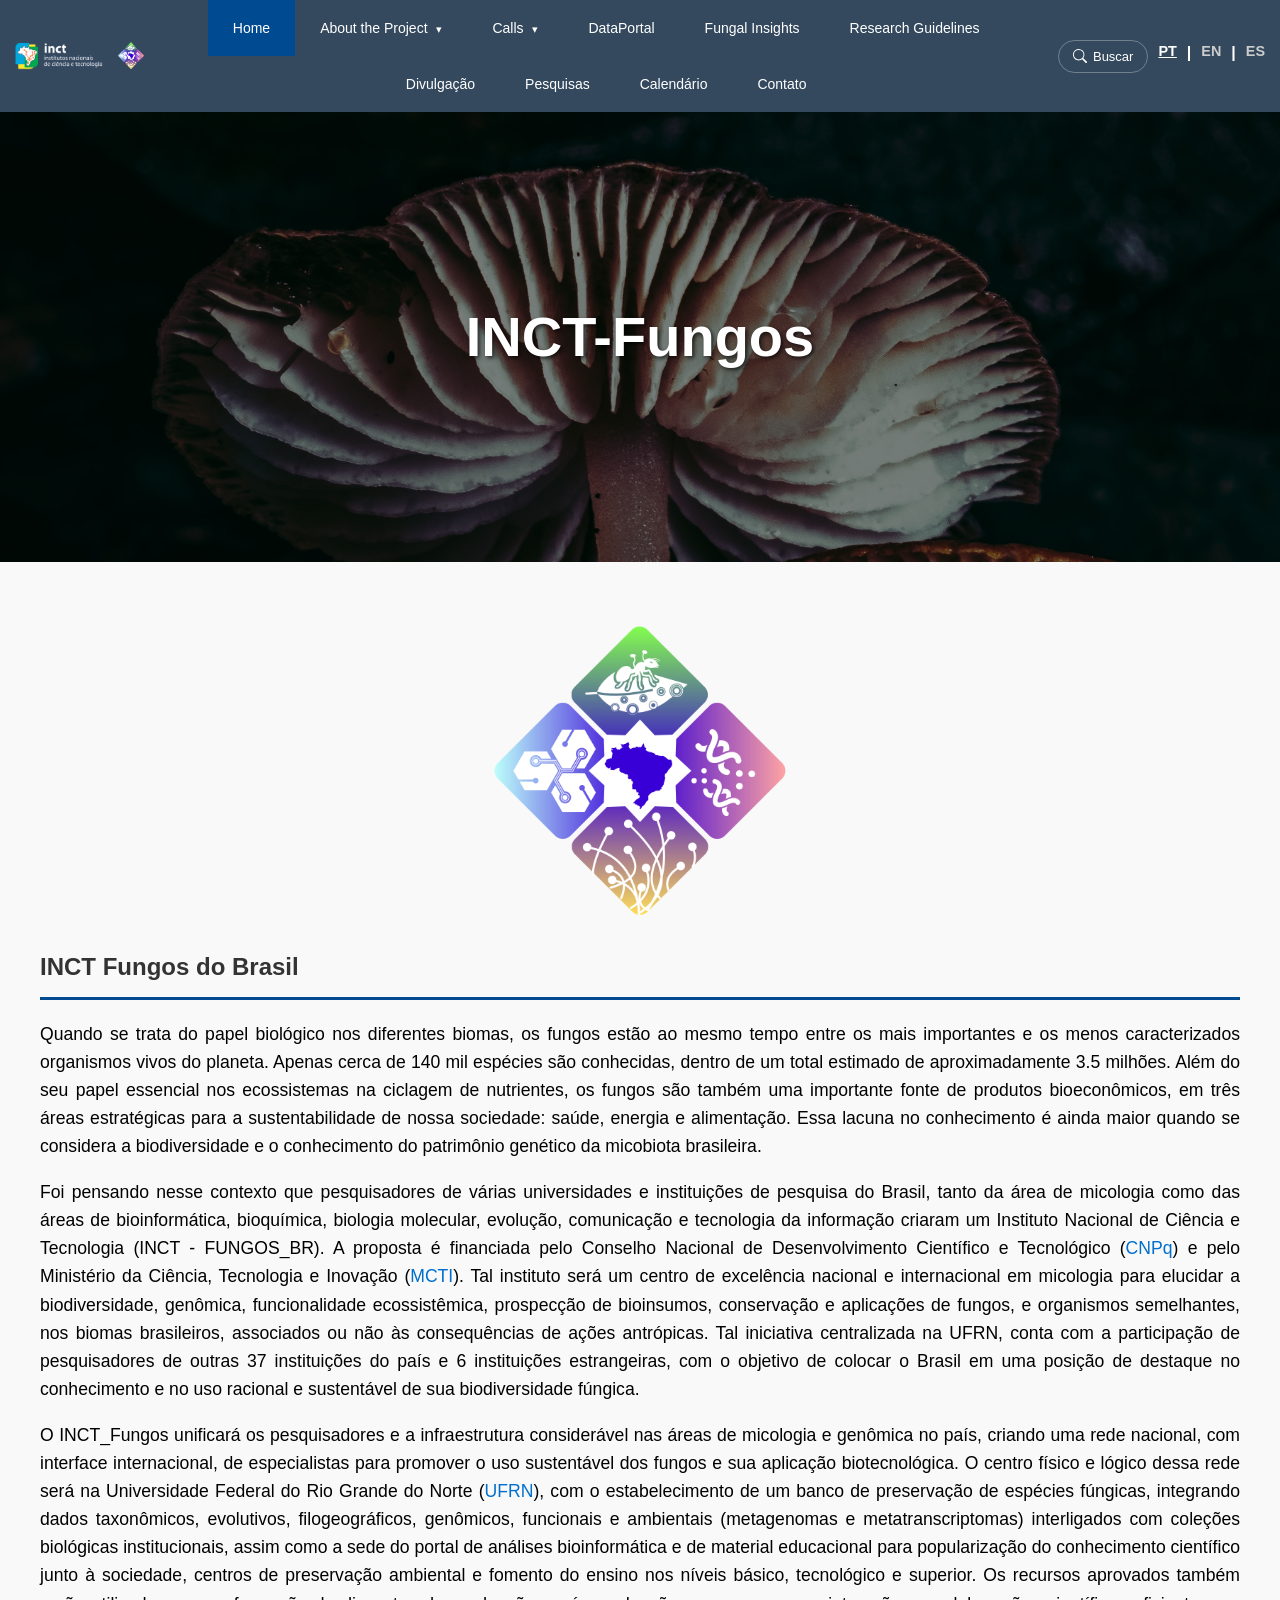
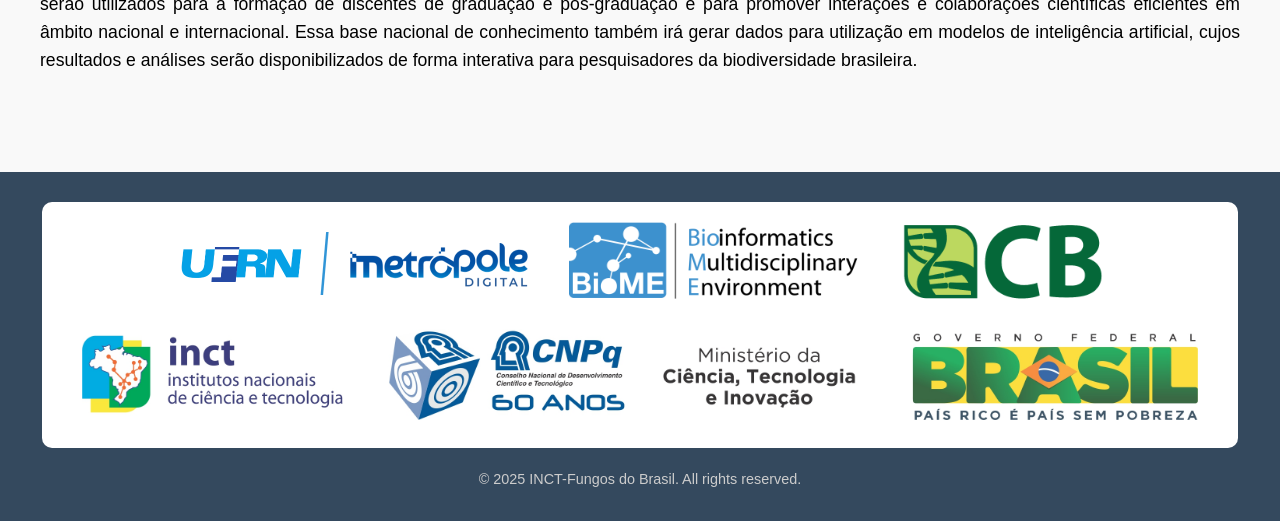
==== index.html @ 381d3b11 "Update index.html" ====
<!DOCTYPE html>
<html lang="pt-br">

<head>
    <meta charset="UTF-8">
    <!-- Google tag (gtag.js) -->
    <script async src="https://www.googletagmanager.com/gtag/js?id=G-DD23ERJZMT"></script>
    <script>
        window.dataLayer = window.dataLayer || [];
        function gtag() { dataLayer.push(arguments); }
        gtag('js', new Date());

        gtag('config', 'G-DD23ERJZMT');
    </script>
    <meta name="viewport" content="width=device-width, initial-scale=1.0">
    <title>INCT-Fungos</title>
    <link rel="icon" type="image/png" href="img/favicon-96x96.png" sizes="96x96" />
    <link rel="icon" type="image/svg+xml" href="img/favicon.svg" />
    <link rel="shortcut icon" href="img/favicon.ico" />
    <link rel="apple-touch-icon" sizes="180x180" href="img/apple-touch-icon.png" />
    <link rel="manifest" href="img/site.webmanifest" />

    <link rel="stylesheet" href="css/styles.css">
    <link rel="stylesheet" href="css/neomycologist.css">
    <link rel="stylesheet" href="css/search.css">
</head>

<body>

    <nav>
        <div class="logo-container" style="display: flex; align-items: center; gap: 15px;">
            <a href="#"><img src="img/INCT-geral.png" alt="INCT Logo" class="logo"></a>
            <a href="#"><img src="img/Fungos_BR.png" alt="INCT-Fungos Logo" class="logo"></a>
        </div>

        <div class="nav-links">
            <button class="tab-link active" onclick="openTab(event, 'home')">Home</button>

            <div class="dropdown">
                <button class="tab-link dropbtn" onclick="openTab(event, 'about')">About the Project <span
                        class="arrow">&#9662;</span></button>
                <div class="dropdown-content">
                    <button class="tab-link" onclick="openTab(event, 'committee')">Committee</button>
                    <button class="tab-link" onclick="openTab(event, 'team')">Team</button>
                    <button class="tab-link" onclick="openTab(event, 'institutions')">Institutions</button>
                    <button class="tab-link" onclick="openTab(event, 'documents')">Documents</button>
                </div>
            </div>
            <div class="dropdown">
                <button class="tab-link dropbtn" onclick="openTab(event, 'about')">Calls <span
                        class="arrow">&#9662;</span></button>
                <div class="dropdown-content">
                    <button class="tab-link" onclick="openTab(event, 'Open calls')">Open calls</button>
                    <button class="tab-link" onclick="openTab(event, 'Closed calls')">Closed calls</button>
                    <button class="tab-link" onclick="openTab(event, 'Results')">Results</button>
                </div>
            </div>

            <button class="tab-link" onclick="openTab(event, 'dataportal')">DataPortal</button>
            <button class="tab-link" onclick="openTab(event, 'fungalinsights')">Fungal Insights</button>
            <button class="tab-link" onclick="openTab(event, 'guidelines')">Research Guidelines</button>
            <button class="tab-link" onclick="openTab(event, 'outreach')">Divulgação</button>
            <button class="tab-link" onclick="openTab(event, 'surveys')">Pesquisas</button>
            <button class="tab-link" onclick="openTab(event, 'calendar')">Calendário</button>
            <button class="tab-link" onclick="openTab(event, 'contact')">Contato</button>
        </div>

        <div class="lang-switch">
            <button class="nav-search-btn" onclick="openSearchModal()" title="Buscar">
                <svg width="14" height="14" fill="currentColor" viewBox="0 0 16 16">
                    <path d="M11.742 10.344a6.5 6.5 0 1 0-1.397 1.398h-.001c.03.04.062.078.098.115l3.85 3.85a1 1 0 0 0 1.415-1.414l-3.85-3.85a1.007 1.007 0 0 0-.115-.1zM12 6.5a5.5 5.5 0 1 1-11 0 5.5 5.5 0 0 1 11 0z"/>
                </svg>
                <span>Buscar</span>
            </button>
                        <a href="index.html" class="active">PT</a> |
            <a href="index_en.html">EN</a> |
            <a href="index_es.html">ES</a>
        </div>
    </nav>

    <div id="banner-container">
        <section class="banner">
            <div class="banner-content">
                <h1>INCT-Fungos</h1>
            </div>
        </section>
    </div>

    <main>

        <div id="home" class="tab-content active">
            <img src="img/Fungos_BR.png" alt="INCT-Fungos Logo" class="logo-home">
            <h2>INCT Fungos do Brasil</h2>

            <p>Quando se trata do papel biológico nos diferentes biomas, os fungos estão ao mesmo tempo entre os mais
                importantes e os menos caracterizados organismos vivos do planeta. Apenas cerca de 140 mil espécies são
                conhecidas, dentro de um total estimado de aproximadamente 3.5 milhões. Além do seu papel essencial nos
                ecossistemas na ciclagem de nutrientes, os fungos são também uma importante fonte de produtos
                bioeconômicos, em três áreas estratégicas para a sustentabilidade de nossa sociedade: saúde, energia e
                alimentação. Essa lacuna no conhecimento é ainda maior quando se considera a biodiversidade e o
                conhecimento do patrimônio genético da micobiota brasileira.</p>

            <p>Foi pensando nesse contexto que pesquisadores de várias universidades e instituições de pesquisa do
                Brasil, tanto da área de micologia como das áreas de bioinformática, bioquímica, biologia molecular,
                evolução, comunicação e tecnologia da informação criaram um Instituto Nacional de Ciência e Tecnologia
                (INCT - FUNGOS_BR). A proposta é financiada pelo Conselho Nacional de Desenvolvimento Científico e
                Tecnológico (<a href="https://cnpq.br" target="_blank" rel="noopener noreferrer">CNPq</a>) e pelo
                Ministério da Ciência, Tecnologia e Inovação (<a href="https://www.gov.br/mcti/pt-br" target="_blank"
                    rel="noopener noreferrer">MCTI</a>). Tal instituto será um centro de excelência nacional e
                internacional em micologia para elucidar a biodiversidade, genômica, funcionalidade ecossistêmica,
                prospecção de bioinsumos, conservação e aplicações de fungos, e organismos semelhantes, nos biomas
                brasileiros, associados ou não às consequências de ações antrópicas. Tal iniciativa centralizada na
                UFRN, conta com a participação de pesquisadores de outras 37 instituições do país e 6 instituições
                estrangeiras, com o objetivo de colocar o Brasil em uma posição de destaque no conhecimento e no uso
                racional e sustentável de sua biodiversidade fúngica.</p>

            <p>O INCT_Fungos unificará os pesquisadores e a infraestrutura considerável nas áreas de micologia e
                genômica no país, criando uma rede nacional, com interface internacional, de especialistas para promover
                o uso sustentável dos fungos e sua aplicação biotecnológica. O centro físico e lógico dessa rede será na
                Universidade Federal do Rio Grande do Norte (<a href="https://ufrn.br" target="_blank"
                    rel="noopener noreferrer">UFRN</a>), com o estabelecimento de um banco de preservação de espécies
                fúngicas, integrando dados taxonômicos, evolutivos, filogeográficos, genômicos, funcionais e ambientais
                (metagenomas e metatranscriptomas) interligados com coleções biológicas institucionais, assim como a
                sede do portal de análises bioinformática e de material educacional para popularização do conhecimento
                científico junto à sociedade, centros de preservação ambiental e fomento do ensino nos níveis básico,
                tecnológico e superior. Os recursos aprovados também serão utilizados para a formação de discentes de
                graduação e pós-graduação e para promover interações e colaborações científicas eficientes em âmbito
                nacional e internacional. Essa base nacional de conhecimento também irá gerar dados para utilização em
                modelos de inteligência artificial, cujos resultados e análises serão disponibilizados de forma
                interativa para pesquisadores da biodiversidade brasileira.</p>
        </div>

        <div id="about" class="tab-content">
            <img src="img/Fungos_BR.png" alt="INCT-Fungos Brasil"
                style="display: block; margin: 0 auto; max-width: 300px;">
            <h2>Objetivos</h2>
            <h3>Objetivo Geral</h3>
            <p>Estabelecer a Rede INCT-Fungos do Brasil como um centro de excelência nacional e internacional em
                micologia, a fim de elucidar a biodiversidade, genômica, funcionalidade ecossistêmica e aplicações de
                fungos e organismos semelhantes a fungos em biomas e microhabitats brasileiros.</p>
            <h3>Objetivos específicos</h3>
            <ol>
                <li>Contribuir para a formação de recursos humanos em nível de graduação e pós graduação. O INCT
                    FUNGOS_BR é composto de pesquisadores que orientam em 39 Programas de Pós Graduação nas cinco
                    diferentes regiões brasileiras.</li>
                <li>Contribuir para a formação continuada de pesquisadores e estudantes, principalmente em grupos de
                    fungos negligenciados, através da oferta de disciplinas remotas de graduação e pós-graduação
                    em micologia, biotecnologia fúngica e bioinformática aplicada oferecido por professores do Brasil
                    e do exterior.</li>
                <li>Desenvolver cursos de curta duração e workshops avançados (on line e/ou presencial) para
                    capacitação em metodologias <em>ômicas</em>, de culturoma, bioensaios, química e taxonomia de
                    fungos.</li>
                <li>Estabelecer parcerias estratégicas com instituições líderes em micologia e biotecnologia
                    fúngica em diferentes continentes e implementar um programa de mobilidade internacional para
                    pesquisadores e estudantes do INCT-Fungos do Brasil.</li>
                <li>Fomentar e organizar congressos internacionais bienais sobre biodiversidade fúngica e suas
                    aplicações biotecnológicas.</li>
                <li>Prospectar, identificar e caracterizar fungos com potencial biotecnológico em ecossistemas
                    brasileiros e microhabitas contaminados por metais pesados e agrotóxicos, com especial atenção
                    aos biomas Pantanal, Amazônia e Caatinga, para desenvolvimento de produtos para biorremediação.
                </li>
                <li>Prospectar, identificar e caracterizar fungos com potencial biotecnológico associados ou não à
                    plantas endêmicas, dos biomas brasileiros, com especial atenção aos biomas Pantanal, Amazônia e
                    Caatinga, visando o desenvolvimento de bioinsumos para promoção de crescimento de planta e
                    controle de fitopatógenos.</li>
                <li>Prospectar, identificar e caracterizar fungos com potencial biotecnológico associados ou não a
                    insetos dos diferentes biomas brasileiros, com especial atenção aos biomas Pantanal, Amazônia e
                    Caatinga, para desenvolvimento de bioinsumos controle biológico de pragas.</li>
                <li>Caracterizar fungos associados a humanos e animais a fim de compreender a relação
                    patógeno-hospedeiro, mecanismos de resistência, bem como avaliar novas formas de controle.</li>
                <li>Obter e analisar dados genômicos, transcriptômicos e proteômicos de linhagens fúngicas isoladas
                    e caracterizadas com foco em fungos de interesse ambiental, agroflorestal, médico e veterinário,
                    visando criar uma base de dados genômicos abrangente para estudos comparativos e aplicações
                    biotecnológicas.</li>
                <li>Estabelecer um repositório genômico das espécies-tipo de fungos brasileiros depositados em
                    herbários e coleções micológicas, visando preservar <em>in silico</em> os recursos genéticos da
                    funga brasileira para a comunidade científica.</li>
                <li>Realizar o desbloqueio e/ou superexpressão de genes ou vias metabólicas de interesse
                    biotecnológico, visando a obtenção de moléculas ou proteínas de interesse.</li>
                <li>Criar uma base nacional de conhecimento (<em>knowledge base</em>) para utilização local em modelos
                    de inteligência artificial, cujos dados e análises serão disponibilizados de forma interativa
                    para pesquisadores da biodiversidade brasileira.</li>
                <li>Estabelecer, sem redundâncias, uma infraestrutura integrada, unificada e automatizada análise de
                    genomas, transcriptomas e proteomas, catalogação, análise, armazenamento e utilização dos dados
                    moleculares gerados de espécies de fungos do Brasil</li>
                <li>Desenvolver o portal <strong>TupiniM<sup>AI</sup><sub>Y</sub>CO</strong>, uma base de conhecimento
                    unificada com informações da biodiversidade de fungos em biomas brasileiros, integrando dados
                    ecológicos, taxonômicos, evolutivos, filogeográficos, genômicos, moleculares e funcionais,
                    interligado com coleções biológicas institucionais.</li>
                <li>Caracterizar os fungos tipo e os isolados de referência oriundos de ecossistemas brasileiros com
                    especial atenção aos biomas Pantanal, Amazônia e Caatinga, para a obtenção dos dados
                    genômicos.</li>
                <li>Consolidar o banco de fungos brasileiros do Fungos_BR para sua preservação <em>ex situ</em> bem
                    como ser referência da biodiversidade de ecossistemas brasileiros com especial atenção aos biomas
                    Pantanal, Amazônia e Caatinga em coleções de culturas e herbários de referência nacional.</li>
                <li>Aprimorar o conhecimento sobre o estado de conservação de espécies da Funga Brasileira.</li>
                <li>Estabelecer parcerias com setor privado para avaliação e validação de bioinsumos biológicos do
                    INCT-Fungos do Brasil.</li>
                <li>Elaborar e executar atividades de extensão para formação continuada de professores do ensino
                    médio.</li>
                <li>Organizar e executar feiras de ciências com foco em Fungos Brasileiros para alunos do ensino médio
                    e fundamental</li>
                <li>Publicar conteúdos sobre os resultados do projeto em mídias sociais: Instagram, Facebook, X e
                    TikTok.</li>
                <li>Publicar os dados em revistas indexadas de circulação internacional</li>
                <li>Capacitar e estruturar rede de Cientistas Cidadãos para monitoramento de espécies ameaçadas em
                    áreas de interesse através do aplicativo MIND.Funga</li>
                <li>Organizar e implementar o museo virtual de micologia do INCT Funga -Brasil</li>
                <li>Organizar e editorar livro sobre biodiversidade, genômica, e aplicações biotecnológicas de
                    fungos brasileiros</li>
                <li>Analisar dados genômicos, transcriptômicos e proteômicos de linhagens fúngicas isoladas e
                    caracterizadas com foco em fungos de interesse ambiental, agroflorestal, médico e veterinário,
                    visando criar uma base de dados genômicos abrangente para estudos comparativos e aplicações
                    biotecnológicas.</li>
                <li>Acessar a diversidade de fungos do solo nos diferentes biomas brasileiros utilizando métodos
                    independentes de cultivo - <em>metabarcoding</em>.</li>
            </ol>
            <h3>Metas</h3>
            <ol>
                <li>Formação de pelo menos 210 IC.</li>
                <li>Formação de pelo menos 14 doutores nos 32 Programas de Pós Graduação em nível de doutorado que
                    participam da proposta.</li>
                <li>Formação de pelo menos 35 mestrandos nos 39 Programas de Pós Graduação em nível de mestrado
                    que participam da proposta.</li>
                <li>Formação de pelo menos 350 alunos de graduação em diferentes graduações de instituições de
                    ensino superior no Brasil.</li>
                <li>Formação de pelo menos 175 alunos de pós-graduação em diferentes Programas de Pós Graduação.
                </li>
                <li>Capacitação de pelo menos 280 profissionais ao final do projeto.</li>
                <li>Intercâmbio de pelo menos 7 estudantes para realização de doutorado sanduíche.</li>
                <li>Capacitação de pelo menos 6 pós doutoramento no exterior.</li>
                <li>Realização de pelo menos 7 visitas técnicas de curta duração no exterior.</li>
                <li>Realização de 1 congressos ao longo do projeto.</li>
                <li>Isolamento, caracterização e preservação ex situ de pelo menos 300 fungos capazes de
                    biorremediarem metais pesados e defensivos agrícolas.</li>
                <li>Isolamento, caracterização e preservação ex situ de pelo menos 400 fungos capazes de promoverem
                    o crescimento vegetal e controlarem fitopatógenos de espécies de interesse agronômico e
                    florestal.</li>
                <li>Isolamento, caracterização e preservação ex situ de pelo menos 200 fungos capazes de atuarem no
                    controle de pragas de plantas de interesse agroflorestal.</li>
                <li>Isolamento, caracterização e preservação ex situ de pelo menos 400 fungos associados a
                    patossistemas humanos e animais.</li>
                <li>Avaliação de mecanismos de patogenicidade e resistência a agentes quimioterápicos das linhagens
                    resistentes a antibióticos.</li>
                <li>Prospecção e caracterização de pelo menos 30 novos agentes quimioterápicos.</li>
                <li>Sequenciamento e análise genômica de 1300 linhagens fúngicas isoladas nos objetivos 5, 6, 7 e 8.
                </li>
                <li>Sequenciamento e análise genômica de pelo menos 1400 espécies-tipo de fungos brasileiros.</li>
                <li>Criação e lançamento de um banco de dados online de acesso aberto contendo os genomas das
                    espécies-tipo sequenciadas.</li>
                <li>Criação de banco de dados <em>online</em> contendo ferramentas (scripts, softwares) para
                    desbloqueio e/ou superexpressão de genes ou vias metabólicas de interesse biotecnológico.</li>
                <li>Criação de banco de dados online contendo ferramentas (scripts, softwares) para utilização local
                    em modelos de inteligência artificial.</li>
                <li>Infraestrutura integrada, unificada e automatizada, análise de genomas, transcriptomas e proteomas,
                    catalogação, análise, armazenamento e utilização dos dados moleculares gerados de espécies de
                    fungos do Brasil.</li>
                <li>Desenvolver o portal TupiniMYAICO.</li>
                <li>Isolamento, caracterização e preservação ex situ de pelo menos 700 fungos.</li>
                <li>Preservação ex situ de pelo menos 700 fungos.</li>
                <li>Avaliar, de forma manual, o estado de conservação e disponibilizar dados na plataforma <em><a
                            href="https://redlist.info/en/iucn/welcome" target="_blank" rel="noopener noreferrer">The
                            Global Fungal Red List</a></em> de pelo menos 10 espécies de fungos.</li>
                <li>Desenvolver e testar um programa computacional para avaliação automatizada do estado de
                    conservação de fungos.</li>
                <li>Estabelecimento e assinatura de pelo menos 3 termos de cooperação técnica para desenvolvimento de
                    tecnologias.</li>
                <li>Oferta de pelo menos 14 cursos de extensão para capacitação de professores da rede de ensino
                    municipal e estadual em práticas de micologia adaptadas ao ensino médio e fundamental.</li>
                <li>Formação de pelo menos 100 professores da rede de ensino municipal e estadual em práticas de
                    micologia adaptadas ao ensino médio e fundamental.</li>
                <li>Organização de 2 feiras de ciências ao longo do projeto.</li>
                <li>Elaboração e publicação de pelo menos 1000 conteúdos para as redes sociais ao longo da
                    execução do projeto.</li>
                <li>Publicação de pelo menos 100 artigos.</li>
                <li>Aplicativo disponível nas plataformas digitais.</li>
                <li>Organizar e implementar o Museo Virtual de Micologia (MuViM) do INCT Funga -Brasil.</li>
                <li>Publicação de 2 livros ao longo da execução do projeto.</li>
                <li>Oferta de pelo menos 4 cursos anuais.</li>
                <li>Sequenciar os genomas de pelos menos 300 fungos isolados e caracterizados.</li>
                <li>Sequenciar os genomas de pelos menos 200 fungos isolados e caracterizados</li>
                <li>Sequenciar os genomas de pelos menos 400 fungos isolados e caracterizados.</li>
                <li>Avaliação da toxicidade dos novos agentes quimioterápicos.</li>
                <li>Montagem, anotação e análises filogenômicas de pelo menos 1000 linhagens fúngicas cultiváveis.
                </li>
                <li>Montagem, anotação e análises filogenômicas de pelo menos 1400 espécies- tipo de fungos
                    brasileiros</li>
                <li>Caracterizar a composição e abundância de fungos do solo do Pampa, Cerrado, Pantanal, Amazônia e
                    Caatinga pelo sequenciamento de barcoding usando DNA ambiental.</li>
                <li>Preservação <em>ex situ</em> do DNA ambiental extraído do solo dos diferentes biomas brasileiros.
                </li>
            </ol>
        </div>

        <div id="committee" class="tab-content">
            <h2>Management Committee</h2>

            <h3>Coordination</h3>

            <div class="committee-member">
                <img src="img/GotoBT.gif" alt="Bruno Tomio Goto">
                <div class="info">
                    <h4>Bruno Tomio Goto</h4>
                    <h5>Bio</h5>
                    <p>Doutor em Biologia de Fungos pela Universidade Federal de Pernambuco (2005-2009), desenvolvendo
                        as pesquisas no Laboratório de Micorrizas do Departamento de Micologia. Atualmente Professor
                        Associado da Universidade Federal do Rio Grande do Norte na área de Botânica e Micologia com
                        ênfase em Taxonomia e Sistemática de Fungos. Vice-coordenador do Programa de Pós-grduação em
                        Sistemática e Evolução entre 2011 e 2014. Coordenador do Programa de Pós-graduação em
                        Sistemática e Evolucão 2014 a 2018 (Conceito 5-Capes) e desenvolve sua pesquisa no Laboratório
                        de Biologia de Micorrizas. É atual Segundo secretário da nova diretoria (Micologia em Expansão)
                        da Sociedade Brasileira de Micologia gestão 2023-2027, e Editor-Chefe do Boletim Micobiota,
                        revista de divulgação científica da Sociedade Brasileira de Micologia. Desenvolve pesquisas em
                        taxonomia, filogenia, ecologia e evolução de Glomeromycota, atuando também em taxonomia e
                        sistemática de Mucoromycota com ênfase em Endogonales. Já descreveu duas classes, duas ordens,
                        três famílias, 21 gêneros e 46 espécies de fungos. Curador da área de Glomeromycota da
                        iniciativa internacional Outline of Fungi (http://outlineoffungi.org).</p>
                    <h5>Links</h5>
                    <ul>
                        <li><a href="http://lattes.cnpq.br/5968043766728580" target="_blank"
                                rel="noopener noreferrer">Lattes</a></li>
                        <li><a href="https://orcid.org/0000-0001-6157-4954" target="_blank"
                                rel="noopener noreferrer">OrcID</a></li>
                        <li><a href="http://glomeromycota.wix.com/lbmicorrizas" target="_blank"
                                rel="noopener noreferrer">Group Page</a></li>
                    </ul>
                </div>
            </div>

            <div class="committee-member">
                <img src="img/SoaresMA.gif" alt="Marcos Antônio Soares">
                <div class="info">
                    <h4>Marcos Antônio Soares</h4>
                    <h5>Bio</h5>
                    <p>Licenciado e bacharel em Ciências Biológicas, com mestrado e doutorado em genética de fungos
                        filamentosos. Desde 2008, é professor na Universidade Federal de Mato Grosso (câmpus Cuiabá)
                        atuando na área de Microbiologia. Coordena o grupo de pesquisa focado em microbiologia agrícola
                        e ambiental, cujos trabalhos são desenvolvidos no Laboratório de Biotecnologia e Ecologia
                        Microbiana (LABEM). O objetivo geral do LABEM é compreender a estrutura de comunidades
                        microbianas ambientais e ou associadas a macroorganismos (plantas e animais), o papel funcional
                        da microbiota, e desenvolver produtos e processos biotecnológicos com bactérias e fungos. O
                        LABEM implementou diversos ensaios eco-toxicológicos e toxicológicos utilizando modelos
                        biológicos.</p>
                    <h5>Links</h5>
                    <ul>
                        <li><a href="http://lattes.cnpq.br/3256599670262972" target="_blank"
                                rel="noopener noreferrer">Lattes</a></li>
                        <li><a href="https://orcid.org/0000-0002-8938-3188" target="_blank"
                                rel="noopener noreferrer">OrcID</a></li>
                    </ul>
                </div>
            </div>

            <hr>
            <h3>Members</h3>

            <div class="committee-member">
                <img src="img/SilvaGF.gif" alt="Gilvan Ferreira da Silva">
                <div class="info">
                    <h4>Gilvan Ferreira da Silva</h4>
                    <h5>Bio</h5>
                    <p>Possui graduação em Ciências Biológicas pela Universidade Federal de Sergipe (1999), mestrado em
                        Genética e Melhoramento de Plantas pela Universidade Federal de Lavras (2003) e doutorado em
                        Microbiologia (Genética Molecular e de Microrganismos) pela Universidade Federal de Viçosa
                        (2007), Pós-doutorado em genômica funcional pelo Plant Research International (PRI) - Wageningen
                        University (2010) e em genômica aplicada pelo Rothamsted Research (UK) 2016. Atualmente é
                        pesquisador A da Empresa Brasileira de Pesquisa Agropecuária - EMBRAPA. Coordenador do
                        Laboratório de Biologia Molecular e Genômica da Embrapa Amazônia Ocidental. Tem experiência na
                        área de Genética, com ênfase em Biologia Molecular, atuando principalmente nos seguintes temas:
                        genômica, genes de patogenicidade, genes de resistência, interação planta-patógeno, diversidade
                        e estrutura de população, genômica funcional (<em>gene Knockout</em> e <em>Knockdown</em>),
                        edição gênica via CRISPR/Cas e mineração de genomas voltado a pesquisa e descoberta de compostos
                        bioativos do metabolismo secundário em microrganismos. Bolsista Produtividade I do programa
                        Produtividade em CT&I -Fapeam.</p>
                    <h5>Links</h5>
                    <ul>
                        <li><a href="http://lattes.cnpq.br/1000535673605322" target="_blank"
                                rel="noopener noreferrer">Lattes</a></li>
                        <li><a href="https://orcid.org/0000-0003-2828-8299" target="_blank"
                                rel="noopener noreferrer">OrcID</a></li>
                    </ul>
                </div>
            </div>

            <div class="committee-member">
                <img src="img/Yano-MeloAM.gif" alt="Adriana Mayumi Yano-Melo">
                <div class="info">
                    <h4>Adriana Mayumi Yano-Melo</h4>
                    <h5>Bio</h5>
                    <p>Possui graduação em Ciências Biológicas pela Universidade Estadual Paulista Júlio de Mesquita
                        Filho - Unesp (1990), mestrado em Criptógamos pela Universidade Federal de Pernambuco (1994) e
                        doutorado em Ciências Biológicas pela Universidade Federal de Pernambuco (2002). Atualmente é
                        professora titular da Universidade Federal do Vale do São Francisco (Univasf). Participa como
                        professora permanente do Programa de Pós-graduação em Biologia Fungos da Universidade Federal de
                        Pernambuco e do Curso de Pós-graduação em Agronomia/Produção Vegetal da Univasf. Atuou no
                        período de 2012 a 2021 como Editor Associado da revista Acta Botanica Brasilica e no período de
                        2015 a 2019 como membro da Comissão de Assessoramento da Câmara de Ciências Biológicas da
                        Facepe, retornando a esta câmara em novembro de 2023. Tem experiência na área de Botânica e
                        Microbiologia, com ênfase em Botânica Aplicada e Microbiologia do Solo, atuando principalmente
                        nos seguintes temas: ecologia, aplicação e produção de fungos micorrízicos arbusculares, uso de
                        FMA na mitigação de estresse abiótico no semiárido e produção de mudas.</p>
                    <h5>Links</h5>
                    <ul>
                        <li><a href="http://lattes.cnpq.br/9076184948422530" target="_blank"
                                rel="noopener noreferrer">Lattes</a></li>
                        <li><a href="https://orcid.org/0000-0003-2637-7183" target="_blank"
                                rel="noopener noreferrer">OrcID</a></li>
                    </ul>
                </div>
            </div>

            <div class="committee-member">
                <img src="img/Goes-Neto.jpeg" alt="Aristóteles Góes-Neto">
                <div class="info">
                    <h4>Aristóteles Góes-Neto</h4>
                    <h5>Bio</h5>
                    <p>Aristóteles Góes-Neto é graduado em Ciências Biológicas pela UFBA (1994), Doutor em Botânica pela
                        UFRGS (2001), com Pós-Doutorado pela FIOCRUZ-MG (2013), e atualmente é Professor Adjunto do
                        Departamento de Microbiologia do Instituto de Ciências Biológicas (ICB) da UFMG e
                        Membro Correspondente da Academia de Ciências e Humanidades de Göttingen na Baixa Saxônia
                        (Alemanha).
                        Foi Coordenador do Programa de Pós-Graduaçao em Bioinformatica (conceito 7, CAPES) (2020-2024),
                        Coordenador do Centro de Estudos Norte-Americanos (CENA) da UFMG (2018-2022) e é lider do Grupo
                        de Pesquisa (CNPq), Biologia Molecular e Computacional de Fungos (BMCF). Foi ainda Professor
                        Pleno do Departamento de Ciências Biológicas da UEFS (1995-2016), Coordenador do Laboratório
                        de Pesquisa em Microbiologia (LAPEM) (2002-2016), Coordenador do Programa de Pós-Graduação
                        (níveis Mestrado e Doutorado) em Biotecnologia da UEFS (2006-2011) e Fundador e Gerente Técnico
                        da Broto, Incubadora de Biotecnologia da UEFS e UESC (2007-2016). É docente permanente e
                        orientador de Mestrado e Doutorado dos Programas de Pós-Graduação (Mestrado e Doutorado) em
                        Microbiologia (UFMG, conceito 7, CAPES) e Bioinformática (UFMG, conceito 7, CAPES), e docente
                        colaborador dos Programas de Pós-Graduação em Inovação Tecnológica e Biofarmacêutica
                        (UFMG, conceito 5, CAPES) e Biotecnologia (UEFS, conceito 5, CAPES). É atualmente
                        Pesquisador do CNPq (nível 1D). Suas linhas de pesquisa compreendem Biologia e Biotecnologia
                        de Fungos e (Meta)ômicas. Já publicou 268 artigos (peer-reviewed), 16 capítulos de livros, 1
                        livro
                        e depositou 11 patentes, 1 das quais a carta-patente já foi concedida. Já supervisionou 17
                        Pós-Doutores e orientou, como orientador principal, 29 Doutores e 28 Mestres. Foi o coordenador
                        de 14 projetos e redes de pesquisa e/ou desenvolvimento tecnológico financiados por agências
                        governamentais federais e estaduais brasileiras (CNPq, CAPES, FAPESB), agências
                        internacionais (NSF - E.U.A.), empresas privadas (PETROBRAS, Michelin) e atualmente coordena
                        8 projetos científicos financiados pelo CNPq, 3 pela FAPEMIG e 1 pela CAPES. Apresenta fator
                        H= 43 na Base de dados: Google Scholar (Acesso em:
                        https://scholar.google.com/citations?hl=enuser=pgZgNn0AAAAJ).
                        Apresenta fator H= 34 na Base de Dados Scopus (Acesso em:
                        https://www.scopus.com/authid/detail.uri?authorId=6603213836).
                        Apresenta fator H= 32 na Base de Dados Web of Science (Acesso:
                        https://www.webofscience.com/wos/author/record/919908).
                        ORCID ID: https://orcid.org/0000-0002-7692-6243.</p>
                    <h5>Links</h5>
                    <ul>
                        <li><a href="http://lattes.cnpq.br/6134133834289438" target="_blank"
                                rel="noopener noreferrer">Lattes</a></li>
                        <li><a href="https://orcid.org/0000-0002-7692-6243" target="_blank"
                                rel="noopener noreferrer">OrcID</a></li>
                    </ul>
                </div>
            </div>

            <div class="committee-member">
                <img src="img/LimaJPMS.gif" alt="João Paulo Matos Santos Lima">
                <div class="info">
                    <h4>João Paulo Matos Santos Lima</h4>
                    <h5>Bio</h5>
                    <p>Biólogo, Especialista em Bioinformática, Mestre e Doutor em Bioquímica. Tem experiência na área
                        de Bioquímica, Biologia Molecular e Bioinformática. Tem como principal linha de pesquisa
                        Evolução de Moléculas e Vias Metabólicas, utilizando abordagens da Bioinformática/Bioinformática
                        Estrutural e da Filogenia Molecular. Atualmente, é Professor Titular do Departamento de
                        Bioquímica, Centro de Biociências da Universidade Federal do Rio Grande do Norte, membro
                        permanente do Programa de Pós-Graduação em Bioinformática (PPg-Bioinfo-IMD/UFRN), pesquisador
                        (P.I.) do Centro Multiusuário de Bioinformática (CMB/IMD/UFRN) e pesquisador associado do
                        Instituto de Medicina Tropical do RN (IMT-RN).</p>
                    <h5>Links</h5>
                    <ul>
                        <li><a href="https://lattes.cnpq.br/3289758851760692" target="_blank"
                                rel="noopener noreferrer">Lattes</a></li>
                        <li><a href="https://orcid.org/0000-0002-6113-8834" target="_blank"
                                rel="noopener noreferrer">OrcID</a></li>
                        <li><a href="https://evomol-lab.github.io" target="_blank" rel="noopener noreferrer">Group
                                Page</a></li>
                    </ul>
                </div>
            </div>

            <div class="committee-member">
                <img src="img/CaceresMES.gif" alt="Marcela Eugenia da Silva Caceres">
                <div class="info">
                    <h4>Marcela Eugenia da Silva Caceres</h4>
                    <h5>Bio</h5>
                    <p>Bacharelado em Ciências Biológicas pela Universidade Federal de Pernambuco, Mestrado em Biologia
                        de Fungos pela Universidade Federal de Pernambuco e Doutorado em Ciências Naturais pela
                        Universidade de Bayreuth, Alemanha, na área de Liquenologia. Atua como docente do núcleo
                        permanente do Programa de Pós-graduação em Biologia de Fungos da Universidade Federal de
                        Pernambuco e do Programa de Pós-graduação em Ciências Naturais da Universidade Federal de
                        Sergipe. Líder do Grupo Taxonomia e Ecologia de Liquens. Atua nas áreas de taxonomia de fungos
                        liquenizados (liquens), ecologia e conservação de fungos liquenizados corticícolas e foliícolas
                        da Mata Atlântica, Amazônia e Semi-árido. Atualmente é Professora Titular do Departamento de
                        Bologia, da Universidade Federal de Sergipe (UFS).</p>
                    <h5>Links</h5>
                    <ul>
                        <li><a href="https://lattes.cnpq.br/3801791273361463" target="_blank"
                                rel="noopener noreferrer">Lattes</a></li>
                        <li><a href="https://orcid.org/0000-0002-5612-1309" target="_blank"
                                rel="noopener noreferrer">OrcID</a></li>
                    </ul>
                </div>
            </div>

            <div class="committee-member">
                <img src="img/Zerillo.gif" alt="Marcelo Marques Zerillo">
                <div class="info">
                    <h4>Marcelo Marques Zerillo</h4>
                    <h5>Bio</h5>
                    <p>Professor Adjunto do Departamento de Botânica e Ecologia (Instituto de Biociências), da
                        Universidade
                        Federal de Mato Grosso - campus Cuiabá. Licenciado em Ciências Biológicas, pela Universidade
                        Estadual
                        Paulista Júlio de Mesquita Filho de Rio Claro (2000), e doutor pelo Programa de Pós-Graduação
                        Interunidades
                        em Biotecnologia, da Universidade de São Paulo (2008). Trabalhou como pesquisador
                        (pós-doutorado) de 2008 a
                        2013 na Colorado State University (Bioagricultural Sciences and Pest Management Department), com
                        bolsa do
                        Departamento de Agricultura dos Estados Unidos (USDA). Foi pesquisador (pós-doutorado) de 2015 a
                        2016 na
                        Nederlands Instituut voor Ecologie (NIOO-KNAW) (Microbial Ecology Department), com bolsa
                        Capes/NUFFIC.
                        De 2018 a 2022 integrou o grupo GEMACana (projeto temático FAPESP), inicialmente com bolsa de
                        capacitação
                        técnica em bioinformática (TT5) e posteriormente como colaborador.Em sua carreira acadêmica
                        trabalhou com
                        bactérias, fungos e oomicetos isolados de plantas ou solo, descritos como saprófitos, patógenos,
                        endófitos
                        e promotores de crescimento vegetal. Estudou também a composição e estrutura funcional de
                        comunidades
                        microbianas edáficas de canaviais brasileiros. Tem experiência nas áreas de: Microbiologia
                        Ambiental;
                        Genética de Microrganismos; e Bioinformática, com ênfase em: Genética Molecular de
                        Microrganismos;
                        Genômica/Transcriptômica/Proteômica; Análise Comparativa de Genomas Microbianos; e
                        Sequenciamento e
                        Anotação de Genomas Microbianos. Trabalhou com: bactérias (<emph>Leifsonia spp., Xylella spp.,
                            Xanthomonas spp.,
                            Gluconacetobacter spp., Lonsdalea spp. e Granulicella spp.</emph>); oomycetos (<emph>Pythium
                            spp. e
                            Phytophthoras spp.</emph>); e fungos (<emph>Geosmithia morbida</emph>).</p>
                    <h5>Links</h5>
                    <ul>
                        <li><a href="https://lattes.cnpq.br/6555763832334251" target="_blank"
                                rel="noopener noreferrer">Lattes</a></li>
                        <li><a href="https://orcid.org/0000-0001-9671-2894" target="_blank"
                                rel="noopener noreferrer">OrcID</a></li>
                    </ul>
                </div>
            </div>

            <div class="committee-member">
                <img src="img/Lima-NetoRG.gif" alt="Reginaldo Gonçalves de Lima Neto">
                <div class="info">
                    <h4>Reginaldo Gonçalves de Lima Neto</h4>
                    <h5>Bio</h5>
                    <p>Professor Adjunto da Área Acadêmica de Medicina Tropical do Centro de Ciências Médicas da
                        Universidade Federal de Pernambuco. Bacharel em Ciências Biológicas pela Universidade Federal de
                        Pernambuco. Mestre e Doutor em Biologia de Fungos pela Universidade Federal de Pernambuco com
                        período sanduíche na Universidade do Minho, Portugal. Pós-Doutorado concluído através do
                        Programa Nacional de Pós-Doutorado (PNPD Institucional CAPES/UFPE processo 2.793/2011).
                        Professor Visitante na Universidade de Nantes, França, em 2023. Coordenador do PPG em Medicina
                        Tropical da UFPE (2023-2027). Membro Permanente do PPG em Biologia de Fungos (PPGBF/UFPE).
                        Coordenador do Laboratório Multiusuário em Pesquisa e Diagnóstico em Doenças Tropicais da UFPE.
                        Micologista da Residência Médica em Dermatologia do Hospital das Clínicas/UFPE. Membro do Núcleo
                        gestor do Laboratório Multiusuário de Segurança Biológica nível 3 da UFPE. Membro do corpo
                        editorial do periódico The Open Microbiology Journal (1874-2858). Possui experiência na área de
                        Microbiologia Médica, com ênfase no Diagnóstico por métodos proteômicos pela técnica de
                        MALDI-TOF MS; Testes de Sensibilidade a Antimicrobianos e Detecção de proteínas de
                        resistência/virulência microbianas por espectrometria de massas. Atua ainda em temas
                        relacionados a Saúde Pública com ênfase em Limpeza e Desinfecção de Superfícies Fixas em
                        Unidades de Saúde e em Auditoria em Sistemas de Saúde. É líder do grupo de pesquisa "Proteômica
                        de microrganismos, processos infecciosos e neoplásicos".</p>
                    <h5>Links</h5>
                    <ul>
                        <li><a href="http://lattes.cnpq.br/9993875563206244" target="_blank"
                                rel="noopener noreferrer">Lattes</a></li>
                        <li><a href="https://orcid.org/0000-0002-8846-877X" target="_blank"
                                rel="noopener noreferrer">OrcID</a></li>
                    </ul>
                </div>
            </div>


        </div>

        <div id="team" class="tab-content">
            <h2>Team</h2>

            <h3>Administrative Staff</h3>
            <table>
                <thead>
                    <tr>
                        <th>Nome</th>
                        <th>Formação</th>
                        <th>Instituição</th>
                        <th>Áreas de Atuação</th>
                    </tr>
                </thead>
                <tbody>
                    <tr>
                        <td><a href="http://lattes.cnpq.br/7387460499971895" target="_blank"
                                rel="noopener noreferrer"><strong>Danielle Karla Alves da Silva</strong></a></td>
                        <td>Doutorado</td>
                        <td>UFPE</td>
                        <td>Botânica Aplicada, Fungos Micorrizicos.</td>
                    </tr>
                    <tr>
                        <td><a href="http://lattes.cnpq.br/3882637962783909" target="_blank"
                                rel="noopener noreferrer"><strong>Irani da Silva de Morais</strong></a></td>
                        <td>Doutorado</td>
                        <td>Centro de Pesquisa Agroflorestal da Amazônia Ocidental - CPAA-AM-Brasil</td>
                        <td>-</td>
                    </tr>
                    <tr>
                        <td><a href="http://lattes.cnpq.br/9353769923577373" target="_blank"
                                rel="noopener noreferrer"><strong>Laise de Holanda</strong></a></td>
                        <td>Doutorado</td>
                        <td>UFPE</td>
                        <td>Taxonomia de Criptógamos, Ecologia de Myxomycetes, Etnobotânica, Micologia, Taxonomia de
                            Fanerógamos.</td>
                    </tr>
                </tbody>
            </table>

            <h3>Research Colaborators from Brazil</h3>
            <table>
                <thead>
                    <tr>
                        <th>Nome</th>
                        <th>Formação</th>
                        <th>Instituição</th>
                        <th>Áreas de Atuação</th>
                    </tr>
                </thead>
                <tbody>
                    <tr>
                        <td><a href="http://lattes.cnpq.br/4915501841631022" target="_blank"
                                rel="noopener noreferrer"><strong>Adriana Oliveira Medeiros</strong></a></td>
                        <td>Doutorado</td>
                        <td>Universidade Federal da Bahia - UFBA</td>
                        <td>Ecologia de Ecossistemas, Microbiologia Ambiental, Biologia e Fisiologia dos
                            Microorganismos, Microbiologia Aplicada.</td>
                    </tr>
                    <tr>
                        <td><a href="http://lattes.cnpq.br/7524655663585223" target="_blank"
                                rel="noopener noreferrer"><strong>Adriana de Mello Gugliotta</strong></a></td>
                        <td>Doutorado</td>
                        <td>Instituto de Pesquisas Ambientais-IPA-SP</td>
                        <td>Taxonomia de Fungos, Botânica Aplicada, Microbiologia Aplicada.</td>
                    </tr>
                    <tr>
                        <td><a href="http://lattes.cnpq.br/4150370898980718" target="_blank"
                                rel="noopener noreferrer"><strong>Anderson Messias Rodrigues</strong></a></td>
                        <td>Doutorado, PQ2</td>
                        <td>Universidade Federal de São Paulo-UNIFESP-SP</td>
                        <td>Genética Molecular e de Microorganismos, Micologia Médica, Epidemiologia, Biologia
                            Molecular, Proteínas, Doenças Infecciosas e Parasitárias.</td>
                    </tr>
                    <tr>
                        <td><a href="http://lattes.cnpq.br/4167081362896236" target="_blank"
                                rel="noopener noreferrer"><strong>André Luiz Cabral Monteiro de Azevedo
                                    Santiago</strong></a></td>
                        <td>Doutorado, PQ2</td>
                        <td>Universidade Federal de Pernambuco - UFPE</td>
                        <td>Taxonomia de Criptógamos, Microbiologia, Ecologia, Genética</td>
                    </tr>
                    <tr>
                        <td><a href="http://lattes.cnpq.br/8499987875894209" target="_blank"
                                rel="noopener noreferrer"><strong>Antonia Queiroz Lima de Souza</strong></a></td>
                        <td>Doutorado</td>
                        <td>Universidade Federal do Amazonas-UFAM</td>
                        <td>Biologia Geral, Genética, Genética Humana e Médica, Genética Molecular e de Microorganismos,
                            Microbiologia Aplicada, Mutagênese.</td>
                    </tr>
                    <tr>
                        <td><a href="http://lattes.cnpq.br/5626730758767685" target="_blank"
                                rel="noopener noreferrer"><strong>Bianca Denise Barbosa da Silva</strong></a></td>
                        <td>Doutorado</td>
                        <td>Universidade Federal da Bahia-UFBA</td>
                        <td>Botânica, Taxonomia de Criptógamos, Micologia.</td>
                    </tr>
                    <tr>
                        <td><a href="http://lattes.cnpq.br/5350879120540577" target="_blank"
                                rel="noopener noreferrer"><strong>Camila Pinheiro Nobre</strong></a></td>
                        <td>Doutorado</td>
                        <td>Universidade Estadual do Maranhão-UEMA</td>
                        <td>Microbiologia e Bioquímica do Solo.</td>
                    </tr>
                    <tr>
                        <td><a href="http://lattes.cnpq.br/6986086365325708" target="_blank"
                                rel="noopener noreferrer"><strong>Daniel Augusto Schurt</strong></a></td>
                        <td>Doutorado</td>
                        <td>Empresa Brasileira de Pesquisa Agropecuária / EMBRAPA-DF</td>
                        <td>-</td>
                    </tr>
                    <tr>
                        <td><a href="http://lattes.cnpq.br/7251618193690338" target="_blank"
                                rel="noopener noreferrer"><strong>Danilo Batista Pinho</strong></a></td>
                        <td>Doutorado</td>
                        <td>Universidade de Brasília / Departamento de Fitopatologia-UnB</td>
                        <td>Agronomia, Fitopatologia, Micologia.</td>
                    </tr>
                    <tr>
                        <td><a href="http://lattes.cnpq.br/7251618193690338" target="_blank"
                                rel="noopener noreferrer"><strong>Diogo Henrique Costa de Rezende</strong></a></td>
                        <td>Doutorado</td>
                        <td>Universidade Federal do Ceará / Departamento de Biologia-UFC</td>
                        <td>Micologia, Botânica, Bioinformática, Conservação da Natureza, Microbiologia.</td>
                    </tr>
                    <tr>
                        <td><a href="http://lattes.cnpq.br/3573059727962827" target="_blank"
                                rel="noopener noreferrer"><strong>Dirce Leimi Komura</strong></a></td>
                        <td>Doutorado</td>
                        <td>Instituto Federal de Educação, Ciência e Tecnologia do Amazonas-IFAM</td>
                        <td>Micologia, Taxonomia de macrofungos, Glicídeos, Taxonomia de Fanerógamos, Bioquímica dos
                            Microorganismos.</td>
                    </tr>
                    <tr>
                        <td><a href="http://lattes.cnpq.br/8784701808588813" target="_blank"
                                rel="noopener noreferrer"><strong>Eduarda Lins Falcão</strong></a></td>
                        <td>Mestrado</td>
                        <td>Universidade de Pernambuco / Instituto de Ciências Biológicas-UPE</td>
                        <td>Biotecnologia Vegetal.</td>
                    </tr>
                    <tr>
                        <td><a href="http://lattes.cnpq.br/6392519796667446" target="_blank"
                                rel="noopener noreferrer"><strong>Elaine Malosso</strong></a></td>
                        <td>Doutorado</td>
                        <td>Universidade Federal de Pernambuco / Departamento de Micologia-UFPE</td>
                        <td>Micologia, Ecologia, Taxonomia Molecular.</td>
                    </tr>
                    <tr>
                        <td><a href="http://lattes.cnpq.br/2384273331719764" target="_blank"
                                rel="noopener noreferrer"><strong>Elerson Matos Rocha</strong></a></td>
                        <td>Doutorado</td>
                        <td>Fundação Oswaldo Cruz-FIOCRUZ</td>
                        <td>Microbiologia, Parasitologia, Biotecnologia.</td>
                    </tr>
                    <tr>
                        <td><a href="http://lattes.cnpq.br/7181472061444803" target="_blank"
                                rel="noopener noreferrer"><strong>Elisandro Ricardo Drechsler dos Santos</strong></a>
                        </td>
                        <td>Doutorado</td>
                        <td>Universidade Federal de Santa Catarina / Departamento de Botânica-UFSC</td>
                        <td>Micologia, Sistemática e Filogenia de macrofungos, Ecologia e Biogeografia de Macrofungos,
                            Inventário e Monitoramento da Diversidade de Macrofungos.</td>
                    </tr>
                    <tr>
                        <td><a href="http://lattes.cnpq.br/4183279549863845" target="_blank"
                                rel="noopener noreferrer"><strong>Euziclei Gonzaga de Almeida</strong></a></td>
                        <td>Doutorado</td>
                        <td>Universidade Federal de Mato Grosso / Departamento de Botânica e Ecologia-UFMT</td>
                        <td>Microbiologia, Biologia e Fisiologia dos Microorganismos, Biotecnologia.</td>
                    </tr>
                    <tr>
                        <td><a href="http://lattes.cnpq.br/6314571767850075" target="_blank"
                                rel="noopener noreferrer"><strong>Felipe Wartchow</strong></a></td>
                        <td>Doutorado</td>
                        <td>Universidade Federal da Paraíba / Departamento de Sistemática e Ecologia-UFPB</td>
                        <td>Micologia.</td>
                    </tr>
                    <tr>
                        <td><a href="http://lattes.cnpq.br/7965633320040387" target="_blank"
                                rel="noopener noreferrer"><strong>Flavia Rodrigues Barbosa</strong></a></td>
                        <td>Doutorado</td>
                        <td>Universidade Federal de Mato Grosso-UFMT</td>
                        <td>Taxonomia de Criptógamos.</td>
                    </tr>
                    <tr>
                        <td><a href="http://lattes.cnpq.br/5150261296353808" target="_blank"
                                rel="noopener noreferrer"><strong>Francisco Adriano de Souza</strong></a></td>
                        <td>Doutorado</td>
                        <td>Empresa Brasileira de Pesquisa Agropecuária / Centro Nacional de Pesquisa de Milho e
                            Sorgo-EMBRAPA</td>
                        <td>Ecologia Molecular Microbiana, Genética Molecular e de Microorganismos, Microbiologia e
                            Bioquímica do Solo, Micologia, Ecologia Aplicada, Biologia Molecular.</td>
                    </tr>
                    <tr>
                        <td><a href="http://lattes.cnpq.br/1170471698880208" target="_blank"
                                rel="noopener noreferrer"><strong>Fábio Sérgio Barbosa da Silva</strong></a></td>
                        <td>Doutorado</td>
                        <td>Universidade de Pernambuco / Instituto de Ciências Biológicas-UPE</td>
                        <td>Botânica Aplicada, Microbiologia Aplicada, Micologia.</td>
                    </tr>
                    <tr>
                        <td><a href="http://lattes.cnpq.br/3301704677133401" target="_blank"
                                rel="noopener noreferrer"><strong>Genivaldo Alves da Silva</strong></a></td>
                        <td>Doutorado</td>
                        <td>Universidade Federal de Santa Catarina / Departamento de Botânica-UFSC</td>
                        <td>Micologia, Biologia Molecular, Taxonomia Vegetal.</td>
                    </tr>
                    <tr>
                        <td><a href="http://lattes.cnpq.br/2066412407084475" target="_blank"
                                rel="noopener noreferrer"><strong>Geraldo Wilson Afonso Fernandes</strong></a></td>
                        <td>Doutorado</td>
                        <td>Universidade Federal de Minas Gerais-UFMG</td>
                        <td>Ecologia Evolutiva de Herbívoros Tropicais, Biodiversidade e Biogeografia de Insetos
                            Galhadores, Recuperação de Áreas Degradadas, Ecologia de Ecossistemas, Mudanças Climáticas,
                            Herbo-Chain: biodiversidade e fitoterápicos.</td>
                    </tr>
                    <tr>
                        <td><a href="http://lattes.cnpq.br/0867752063422356" target="_blank"
                                rel="noopener noreferrer"><strong>Gustavo Henrique Jerônimo Alves</strong></a></td>
                        <td>Doutorado</td>
                        <td>Universidade Tecnológica Federal do Paraná / Campus Cornélio Procópio-UTFPR</td>
                        <td>diversidade e Filogenia de fungos zoospóricos.</td>
                    </tr>
                    <tr>
                        <td><a href="http://lattes.cnpq.br/7710601501267719" target="_blank"
                                rel="noopener noreferrer"><strong>Gustavo Souza Valladares</strong></a></td>
                        <td>Doutorado</td>
                        <td>Universidade Federal do Piauí / Departamento de Geografia e Historia-UFPI</td>
                        <td>Gênese, Morfologia e Classificação dos Solos, Geografia Física, Geoprocessamento, Aptidão
                            Agrícola das Terras, Geografia Regional, Manejo e Conservação do Solo.</td>
                    </tr>
                    <tr>
                        <td><a href="http://lattes.cnpq.br/5127803057876571" target="_blank"
                                rel="noopener noreferrer"><strong>Ivaneide de Oliveira Nascimento</strong></a></td>
                        <td>Doutorado</td>
                        <td>Universidade Estadual do Maranhão / Centro de Ciências Exatas e Naturais-UEMA</td>
                        <td>Fisiologia Vegetal, Manejo e Conservação do Solo, Microbiologia e Bioquímica do Solo,
                            Fertilidade do Solo e Adubação, Biotecnologia, Interdisciplinar/Ciências Ambientais.</td>
                    </tr>
                    <tr>
                        <td><a href="http://lattes.cnpq.br/2274807668869430" target="_blank"
                                rel="noopener noreferrer"><strong>Ivani Souza Mello</strong></a></td>
                        <td>Doutorado</td>
                        <td>UFMS - Campus do Pantanal-CPAN/UFMS</td>
                        <td>Química Analítica, Química, Geociências, Biotecnologia.</td>
                    </tr>
                    <tr>
                        <td><a href="http://lattes.cnpq.br/4414741037704147" target="_blank"
                                rel="noopener noreferrer"><strong>Jaqueline Alves Senabio</strong></a></td>
                        <td>Doutorado</td>
                        <td>IFMT Campus Alta Floresta-IFMT ALT</td>
                        <td>Microbiologia, Botânica, Biologia Geral, Biotecnologia em Saúde Humana e Animal, Citologia e
                            Biologia Celular, Biotecnologia Ambiental e Recursos Naturais.</td>
                    </tr>
                    <tr>
                        <td><a href="http://lattes.cnpq.br/0203148511472345" target="_blank"
                                rel="noopener noreferrer"><strong>Jorge Teodoro de Souza</strong></a></td>
                        <td>Doutorado</td>
                        <td>Universidade Federal de Lavras / Departamento de Fitopatologia-UFLA</td>
                        <td>Fitopatologia, Microbiologia Agrícola, Filogenetica Molecular.</td>
                    </tr>
                    <tr>
                        <td><a href="http://lattes.cnpq.br/3936453061007933" target="_blank"
                                rel="noopener noreferrer"><strong>Juliana Luiza Rocha de Lima</strong></a></td>
                        <td>Doutorado</td>
                        <td>Universidade Federal do Rio Grande do Norte / Centro de Biociências-UFRN</td>
                        <td>Micologia.</td>
                    </tr>
                    <tr>
                        <td><a href="http://lattes.cnpq.br/5009735328331739" target="_blank"
                                rel="noopener noreferrer"><strong>Juliano Lemos Bicas</strong></a></td>
                        <td>Doutorado</td>
                        <td>Universidade Estadual de Campinas-UNICAMP</td>
                        <td>Bioquímica de alimentos, Microbiologia Industrial e de Fermentação, Aproveitamento de
                            Subprodutos, Bioquímica dos Microorganismos, Compostos antimicrobianos, Microbiologia de
                            Alimentos.</td>
                    </tr>
                    <tr>
                        <td><a href="http://lattes.cnpq.br/8657253415860174" target="_blank"
                                rel="noopener noreferrer"><strong>Juliano Marcon Baltazar</strong></a></td>
                        <td>Doutorado</td>
                        <td>Universidade Federal de São Carlos-UFSCAR</td>
                        <td>Taxonomia de Criptógamos, Taxonomia de Basidiomycetes, Aphyllophorales, Fungos
                            Lignocelulíticos, Fungos Xilófilos, Taxonomia.</td>
                    </tr>
                    <tr>
                        <td><a href="http://lattes.cnpq.br/9814339348129868" target="_blank"
                                rel="noopener noreferrer"><strong>Larissa Trierveiler Pereira</strong></a></td>
                        <td>Doutorado</td>
                        <td>Centro de Ciências da Natureza da UFSCAR-CCN</td>
                        <td>Micologia, Microbiologia, Taxonomia de Fungos, Taxonomia de Criptógamos, Microbiologia
                            Médica.</td>
                    </tr>
                    <tr>
                        <td><a href="http://lattes.cnpq.br/6736575837409659" target="_blank"
                                rel="noopener noreferrer"><strong>Leonor Costa Maia</strong></a></td>
                        <td>Doutorado</td>
                        <td>Universidade Federal de Pernambuco / Departamento de Micologia-UFPE</td>
                        <td>Botânica Aplicada, Microbiologia Aplicada, Taxonomia de Criptógamos, MICOLOGIA,
                            Microbiologia Agrícola, Fitopatologia.</td>
                    </tr>
                    <tr>
                        <td><a href="http://lattes.cnpq.br/0802685182305749" target="_blank"
                                rel="noopener noreferrer"><strong>Lidiane Alves dos Santos</strong></a></td>
                        <td>Doutorado</td>
                        <td>Fundação Universidade Federal de Sergipe-FUFSE</td>
                        <td>-</td>
                    </tr>
                    <tr>
                        <td><a href="http://lattes.cnpq.br/1180868247154571" target="_blank"
                                rel="noopener noreferrer"><strong>Loise Araujo Costa</strong></a></td>
                        <td>Doutorado</td>
                        <td>Universidade Federal da Paraíba-UFPB</td>
                        <td>Biologia e Fisiologia dos Microorganismos, Micologia, Taxonomia de fungos, Ecologia de
                            fungos.</td>
                    </tr>
                    <tr>
                        <td><a href="http://lattes.cnpq.br/7973565633480507" target="_blank"
                                rel="noopener noreferrer"><strong>Lucas Leonardo da Silva</strong></a></td>
                        <td>Doutorado</td>
                        <td>Universidade Estadual de Goiás-UEG</td>
                        <td>Biologia Geral, Microbiologia.</td>
                    </tr>
                    <tr>
                        <td><a href="http://lattes.cnpq.br/3657759682534978" target="_blank"
                                rel="noopener noreferrer"><strong>Marcos Gervasio Pereira</strong></a></td>
                        <td>Doutorado</td>
                        <td>Universidade Federal Rural do Rio de Janeiro / Departamento de Solos-UFRRJ</td>
                        <td>Gênese, Morfologia e Classificação dos Solos, Manejo e Conservação do Solo, Física do Solo,
                            Química do Solo, Recuperação de Areas Degradadas, Florestamento e Reflorestamento.</td>
                    </tr>
                    <tr>
                        <td><a href="http://lattes.cnpq.br/2304369067233033" target="_blank"
                                rel="noopener noreferrer"><strong>Maria Alice Neves</strong></a></td>
                        <td>Doutorado</td>
                        <td>Universidade Federal de Santa Catarina / Departamento de Botânica-UFSC</td>
                        <td>Micologia, Macromicetes, Sistemática, Filogenia, Taxonomia de Criptógamos, Microbiologia.
                        </td>
                    </tr>
                    <tr>
                        <td><a href="http://lattes.cnpq.br/1435244573329987" target="_blank"
                                rel="noopener noreferrer"><strong>Maria Helena Alves</strong></a></td>
                        <td>Doutorado</td>
                        <td>UNIVERSIDADE FEDERAL DO DELTA DO PARNAÍBA-UFDPar</td>
                        <td>Micologia, Microbiologia, Taxonomia de Criptógamos, Palinologia, Taxonomia de Fanerógamos.
                        </td>
                    </tr>
                    <tr>
                        <td><a href="http://lattes.cnpq.br/9159195563442447" target="_blank"
                                rel="noopener noreferrer"><strong>Nelson Menolli Junior</strong></a></td>
                        <td>Doutorado</td>
                        <td>Instituto Federal de São Paulo / IFSP - Campus São Paulo-IFSP</td>
                        <td>Taxonomia e Sistemática de Fungos Basidiomicetos, Cultivo de Cogumelos Comestíveis, Genética
                            Molecular e de Microorganismos.</td>
                    </tr>
                    <tr>
                        <td><a href="http://lattes.cnpq.br/8856812652169427" target="_blank"
                                rel="noopener noreferrer"><strong>Olinto Liparini Pereira</strong></a></td>
                        <td>Doutorado</td>
                        <td>Universidade Federal de Viçosa / Departamento de Fitopatologia-UFV</td>
                        <td>Micologia, Fitopatologia, Microbiologia e Bioquímica do Solo.</td>
                    </tr>
                    <tr>
                        <td><a href="http://lattes.cnpq.br/1177407730126204" target="_blank"
                                rel="noopener noreferrer"><strong>Patricia Melchionna Albuquerque</strong></a></td>
                        <td>Doutorado</td>
                        <td>Universidade do Estado do Amazonas-UEA</td>
                        <td>Bioprocessos, Microbiologia Aplicada, Biocatálise, Aproveitamento de Subprodutos, Engenharia
                            de Alimentos, Engenharia Química.</td>
                    </tr>
                    <tr>
                        <td><a href="http://lattes.cnpq.br/4283045850342312" target="_blank"
                                rel="noopener noreferrer"><strong>Patrick Cesar Alves Terrematte</strong></a></td>
                        <td>Doutorado</td>
                        <td>Universidade Federal do Rio Grande do Norte / Instituto Metrópole Digital-UFRN</td>
                        <td>Aprendizagem de Máquina, Genética Humana e Médica, Bioinformática, Lógica, Computabilidade e
                            Modelos de Computação.</td>
                    </tr>
                    <tr>
                        <td><a href="http://lattes.cnpq.br/2590857295836560" target="_blank"
                                rel="noopener noreferrer"><strong>Patrícia Oliveira Fiuza</strong></a></td>
                        <td>Doutorado</td>
                        <td>Universidade Federal da Bahia-UFBA</td>
                        <td>Biologia Geral, Micologia, Botânica, Microbiologia, Ecologia e Conservação.</td>
                    </tr>
                    <tr>
                        <td><a href="http://lattes.cnpq.br/3898958813303048" target="_blank"
                                rel="noopener noreferrer"><strong>Renan Cipriano Moioli</strong></a></td>
                        <td>Doutorado</td>
                        <td>Universidade do Estado do Rio Grande do Norte-UERN</td>
                        <td>Inteligência Computacional, Bioinformática, Neurociência Computacional, Modelagem de
                            Fenômenos Biológicos, Processamento de Sinais Biológicos.</td>
                    </tr>
                    <tr>
                        <td><a href="http://lattes.cnpq.br/5330601215375810" target="_blank"
                                rel="noopener noreferrer"><strong>Renan do Nascimento Barbosa</strong></a></td>
                        <td>Doutorado</td>
                        <td>Universidade Federal de Pernambuco / Departamento de Micologia-UFPE</td>
                        <td>Parasitologia, Microbiologia.</td>
                    </tr>
                    <tr>
                        <td><a href="http://lattes.cnpq.br/8935685390633972" target="_blank"
                                rel="noopener noreferrer"><strong>Rhavena Graziela Liotti</strong></a></td>
                        <td>Doutorado</td>
                        <td>IFMT Campus Alta Floresta-IFMT ALT</td>
                        <td>Microbiologia, Microbiologia Ambiental, Microbiologia Industrial e de Fermentação,
                            Protozoologia Parasitária Humana.</td>
                    </tr>
                    <tr>
                        <td><a href="http://lattes.cnpq.br/1679347120330619" target="_blank"
                                rel="noopener noreferrer"><strong>Rhudson Henrique Santos Ferreira da Cruz</strong></a>
                        </td>
                        <td>Doutorado</td>
                        <td>Universidade Federal do Oeste da Bahia / Centro das Ciências Biológicas e da Saúde-UFOB</td>
                        <td>Taxonomia, Sistemática e Evolução de Fungos, Ecologia de Fungos.</td>
                    </tr>
                    <tr>
                        <td><a href="http://lattes.cnpq.br/6208942675679254" target="_blank"
                                rel="noopener noreferrer"><strong>Rogério Eiji Hanada</strong></a></td>
                        <td>Doutorado</td>
                        <td>Instituto Nacional de Pesquisas da Amazônia-INPA</td>
                        <td>Micologia, Fitopatologia, Patologia da madeira.</td>
                    </tr>
                    <tr>
                        <td><a href="http://lattes.cnpq.br/1934399087822977" target="_blank"
                                rel="noopener noreferrer"><strong>Rossana de Aguiar Cordeiro</strong></a></td>
                        <td>Doutorado</td>
                        <td>Universidade Federal do Ceará / Departamento de Patologia-UFC</td>
                        <td>Micologia, Microbiologia Médica, Sensibilidade In Vitro a Antifúngicos, Epidemiologia
                            Clínica das Doenças Infecciosas.</td>
                    </tr>
                    <tr>
                        <td><a href="http://lattes.cnpq.br/5471284872073952" target="_blank"
                                rel="noopener noreferrer"><strong>Solange Xavier dos Santos</strong></a></td>
                        <td>Doutorado</td>
                        <td>Universidade Estadual de Goiás-UEG</td>
                        <td>Micologia Básica e Aplicada, Microbiologia Industrial e de Fermentação, Taxonomia de
                            Criptógamos, Enzimas Microbianas, Microbiologia e Entomologia Agrícola, Controle Biológico
                            de Pragas.</td>
                    </tr>
                    <tr>
                        <td><a href="http://lattes.cnpq.br/6717736083103462" target="_blank"
                                rel="noopener noreferrer"><strong>Sávio Torres de Farias</strong></a></td>
                        <td>Doutorado</td>
                        <td>Universidade Federal da Paraíba / Departamento de Biologia Molecular-UFPB</td>
                        <td>Genética Teórica, Bioinformática.</td>
                    </tr>
                    <tr>
                        <td><a href="http://lattes.cnpq.br/8535172322991148" target="_blank"
                                rel="noopener noreferrer"><strong>Tatiana Baptista Gibertoni</strong></a></td>
                        <td>Doutorado PQ 1D</td>
                        <td>Universidade Federal de Pernambuco / Departamento de Micologia-UFPE</td>
                        <td>Taxonomia de Criptógamos.</td>
                    </tr>
                    <tr>
                        <td><a href="http://lattes.cnpq.br/1342530085695810" target="_blank"
                                rel="noopener noreferrer"><strong>Tetsu Sakamoto</strong></a></td>
                        <td>Doutorado</td>
                        <td>Universidade Federal do Rio Grande do Norte / Instituto Metrópole Digital-UFRN</td>
                        <td>Bioinformática, Biologia Molecular, Genética.</td>
                    </tr>
                    <tr>
                        <td><a href="http://lattes.cnpq.br/1392239723885624" target="_blank"
                                rel="noopener noreferrer"><strong>Thalline Rafhaella Leite Cordeiro</strong></a></td>
                        <td>Doutorado</td>
                        <td>Universidade Federal de Pernambuco / Departamento de Micologia-UFPE</td>
                        <td>Micologia, Microbiologia.</td>
                    </tr>
                    <tr>
                        <td><a href="http://lattes.cnpq.br/4397895982562841" target="_blank"
                                rel="noopener noreferrer"><strong>Thiago Monteiro Araújo dos Santos</strong></a></td>
                        <td>Doutorado</td>
                        <td>Northeastern University - NORTHEASTERN</td>
                        <td>Ecologia Microbiana, Genética Molecular e de Microorganismos, Microbiologia Industrial e
                            Biotecnologia.</td>
                    </tr>
                    <tr>
                        <td><a href="http://lattes.cnpq.br/4030476865559301" target="_blank"
                                rel="noopener noreferrer"><strong>Tiara Sousa Cabral</strong></a></td>
                        <td>Doutorado</td>
                        <td>Universidade Federal do Amazonas-UFAM</td>
                        <td>Genética de Fungos, Filogenia Molecular.</td>
                    </tr>
                    <tr>
                        <td><a href="http://lattes.cnpq.br/4114023751436690" target="_blank"
                                rel="noopener noreferrer"><strong>Virton Rodrigo Targino de Oliveira</strong></a></td>
                        <td>Doutorado</td>
                        <td>Universidade Federal de Pernambuco / Departamento de Micologia-UFPE</td>
                        <td>-</td>
                    </tr>
                    <tr>
                        <td><a href="http://lattes.cnpq.br/7141513484650579" target="_blank"
                                rel="noopener noreferrer"><strong>William Pietro de Souza</strong></a></td>
                        <td>Doutorado</td>
                        <td>IFMT Campus Varze Grande-IFMT VGD</td>
                        <td>Microbiologia, Biotecnologia Ambiental e Recursos Naturais, Biodiversidade, Micologia,
                            Tratamento Biológico de Residuos.</td>
                    </tr>
                    <tr>
                        <td><a href="http://lattes.cnpq.br/3246501811171398" target="_blank"
                                rel="noopener noreferrer"><strong>Yumi Oki</strong></a></td>
                        <td>Doutorado</td>
                        <td>Universidade Federal de Minas Gerais-UFMG</td>
                        <td>Ecologia, Zoologia, Zoologia, Botânica, Micologia.</td>
                    </tr>
                </tbody>
            </table>

            <h3>International Researchers</h3>
            <table>
                <thead>
                    <tr>
                        <th>Nome</th>
                        <th>Formação</th>
                        <th>Instituição</th>
                        <th>Áreas de Atuação</th>
                    </tr>
                </thead>
                <tbody>
                    <tr>
                        <td><strong>Caio Ambrósio Leal Dutra</strong></td>
                        <td>Ph.D.</td>
                        <td>University of Copenhagen - UK, Dinamarca</td>
                        <td>Biologia Molecular, Bioinformatica, Micologia, Evolução.</td>
                    </tr>
                    <tr>
                        <td><strong>Haiyan Li</strong></td>
                        <td>Ph.D.</td>
                        <td>Kunming University of Science and Technology-KMUST, China</td>
                        <td>-</td>
                    </tr>
                    <tr>
                        <td><a href="http://lattes.cnpq.br/9323565111390057" target="_blank"
                                rel="noopener noreferrer"><strong>Ariadne Nóbrega Marinho Furtado</strong></a></td>
                        <td>Doutorado</td>
                        <td>Universita Di Cagliari-U.C-Itália</td>
                        <td>Micologia, Taxonomia, Filogenia e Sistemática, Conservação, Biologia Estrutural, Anatomia
                            Vegetal</td>
                    </tr>
                </tbody>
            </table>

            <h3>International Colaborators</h3>
            <table>
                <thead>
                    <tr>
                        <th>Nome</th>
                        <th>Formação</th>
                        <th>Instituição</th>
                        <th>Áreas de Atuação</th>
                    </tr>
                </thead>
                <tbody>
                    <tr>
                        <td><strong>Gerald F Bills</strong></td>
                        <td>Ph.D.</td>
                        <td>The State University of New Jersey - Newark-RUTGERS - USA</td>
                        <td>-</td>
                    </tr>
                    <tr>
                        <td><strong>James Francis White Junior</strong></td>
                        <td>Ph.D.</td>
                        <td>The State University of New Jersey - Newark-RUTGERS - USA</td>
                        <td>-</td>
                    </tr>
                    <tr>
                        <td><strong>Janusz Andrzej Blaszkowski</strong></td>
                        <td>Ph.D.</td>
                        <td>West Pomeranian University of Technology-ZUT, Polônia</td>
                        <td>Fitossanidade, Micologia.</td>
                    </tr>
                    <tr>
                        <td><strong>Rafael Felipe Castañeda Ruiz</strong></td>
                        <td>Ph.D.</td>
                        <td>Universidade de Havana-UH, Cuba</td>
                        <td>Taxonomia de Criptógamos, Microbiologia</td>
                    </tr>
                    <tr>
                        <td><strong>Surendra Kumar Gond</strong></td>
                        <td>Ph.D.</td>
                        <td>Banaras Hindu University - BHU, Índia</td>
                        <td>-</td>
                    </tr>
                </tbody>
            </table>

            <h3>Colaborators</h3>
            <table>
                <thead>
                    <tr>
                        <th>Nome</th>
                        <th>Formação</th>
                        <th>Instituição</th>
                        <th>Áreas de Atuação</th>
                    </tr>
                </thead>
                <tbody>
                    <tr>
                        <td><a href="http://lattes.cnpq.br/8929526919264019" target="_blank"
                                rel="noopener noreferrer"><strong>Brena Coutinho Muniz</strong></a></td>
                        <td>Mestrado</td>
                        <td>Universidade de Pernambuco / Instituto de Ciências Biológicas-UPE</td>
                        <td>Micorrízas, Fisiologia Vegetal, Biotecnologia micorrízica.</td>
                    </tr>
                    <tr>
                        <td><a href="http://lattes.cnpq.br/8784701808588813" target="_blank"
                                rel="noopener noreferrer"><strong>Eduarda Lins Falcão</strong></a></td>
                        <td>Mestrado</td>
                        <td>Universidade de Pernambuco / Instituto de Ciências Biológicas-UPE</td>
                        <td>Biotecnologia Vegetal</td>
                    </tr>
                    <tr>
                        <td><a href="http://lattes.cnpq.br/1545766433106164" target="_blank"
                                rel="noopener noreferrer"><strong>Elaine Cristina Rodrigues do Nascimento</strong></a>
                        </td>
                        <td>Mestrado</td>
                        <td>UFRN</td>
                        <td>Fosséis Fungícos, Paleomicologia, Taxonomia e Sistemática de Fungos.</td>
                    </tr>
                    <tr>
                        <td><a href="http://lattes.cnpq.br/8477829949325876" target="_blank"
                                rel="noopener noreferrer"><strong>Eric Bruno da Silva Santos</strong></a></td>
                        <td>Mestrado</td>
                        <td>Universidade Federal de Mato Grosso / Departamento de Botônica e Ecologia-UFMT</td>
                        <td>-</td>
                    </tr>
                    <tr>
                        <td><a href="http://lattes.cnpq.br/5458428959193259" target="_blank"
                                rel="noopener noreferrer"><strong>Heloysa Farias da Silva</strong></a></td>
                        <td>Mestrado</td>
                        <td>UFRN-RN-Brasil</td>
                        <td>Botânica, Taxonomia de Criptógamos, Micologia.</td>
                    </tr>
                    <tr>
                        <td><a href="http://lattes.cnpq.br/2202221257065622" target="_blank"
                                rel="noopener noreferrer"><strong>Jorge Renato Pinheiro Velloso</strong></a></td>
                        <td>Mestrado</td>
                        <td>Universidade Federal do Pampa-UNIPAMPA-RS</td>
                        <td>Botânica</td>
                    </tr>
                    <tr>
                        <td><a href="http://lattes.cnpq.br/0548719219872814" target="_blank"
                                rel="noopener noreferrer"><strong>Kairo Dourado Barbosa</strong></a></td>
                        <td>Mestrado</td>
                        <td>UFRN-RN-Brasil</td>
                        <td>Taxonomia, Sistemática e Evolução de Fungos.</td>
                    </tr>
                    <tr>
                        <td><strong><a href="http://lattes.cnpq.br/5045321524608199" target="_blank"
                                    rel="noopener noreferrer">Maria Isabela da Silva Figueiredo</a></strong></td>
                        <td>Mestrado</td>
                        <td>Universidade Federal de Mato Grosso / Departamento de Botônica e Ecologia-UFMT</td>
                        <td>-</td>
                    </tr>
                    <tr>
                        <td><a href="http://lattes.cnpq.br/1123487761804905" target="_blank"
                                rel="noopener noreferrer"><strong>Mariana Bessa de Queiroz</strong></a></td>
                        <td>Mestrado</td>
                        <td>Universidade Federal do Rio Grande do Norte / Centro de Biociências-UFRN</td>
                        <td>Taxonomia e Sistemática de Fungos Micorrízicos Arbusculares</td>
                    </tr>
                    <tr>
                        <td><a href="http://lattes.cnpq.br/3921876619463315" target="_blank"
                                rel="noopener noreferrer"><strong>Mateus Oliveira da Cruz</strong></a></td>
                        <td>Mestrado</td>
                        <td>UNESP - Campus de FrancaUNESP</td>
                        <td>Fisiologia Geral</td>
                    </tr>
                    <tr>
                        <td><a href="http://lattes.cnpq.br/0955019581696336" target="_blank"
                                rel="noopener noreferrer"><strong>Naasson Victor Laurentino de Oliveira</strong></a>
                        </td>
                        <td>Mestrado</td>
                        <td>Universidade Federal do Rio Grande do Norte / Centro de Biociências-UFRN</td>
                        <td>Micologia</td>
                    </tr>
                    <tr>
                        <td><a href="http://lattes.cnpq.br/8873896275386390" target="_blank"
                                rel="noopener noreferrer"><strong>Rita de Cássia Ribeiro da luz</strong></a></td>
                        <td>Mestrado</td>
                        <td>Universidade de Pernambuco / Instituto de Ciências Biológicas-UPE</td>
                        <td>-</td>
                    </tr>
                    <tr>
                        <td><a href="http://lattes.cnpq.br/2163914687389926" target="_blank"
                                rel="noopener noreferrer"><strong>Suzana Brito Gomes da Silva</strong></a></td>
                        <td>Mestrado</td>
                        <td>Universidade Federal de Pernambuco / Departamento de Micologia-UFPE</td>
                        <td>Microbiologia, Micologia, Ecologia, Taxonomia.</td>
                    </tr>
                    <tr>
                        <td><a href="http://lattes.cnpq.br/1710629042184713" target="_blank"
                                rel="noopener noreferrer"><strong>Victória Souza Alves</strong></a></td>
                        <td>Mestrado</td>
                        <td>Universidade Federal da Bahia / Instituto de Biologia-UFBA</td>
                        <td>-</td>
                    </tr>
                    <tr>
                        <td><a href="http://lattes.cnpq.br/6880805976285839" target="_blank"
                                rel="noopener noreferrer"><strong>André Santos de Aquino Alves Monte</strong></a></td>
                        <td>Graduação</td>
                        <td>Universidade Federal do Rio Grande do Norte / Centro de Biociências-UFRN</td>
                        <td>Micologia, Biologia Geral</td>
                    </tr>
                    <tr>
                        <td><a href="http://lattes.cnpq.br/8929526919264019" target="_blank"
                                rel="noopener noreferrer"><strong>Caio Bezerra Barreto</strong></a></td>
                        <td>Graduação</td>
                        <td>Universidade de Pernambuco / Instituto de Ciências Biológicas-UPE</td>
                        <td>-</td>
                    </tr>
                    <tr>
                        <td><a href="http://lattes.cnpq.br/3399231276151666" target="_blank"
                                rel="noopener noreferrer"><strong>Ivan Luiz Santos da Cruz</strong></a></td>
                        <td>Graduação</td>
                        <td>Universidade Federal de Mato Grosso / Instituto de Biociências-UFMT</td>
                        <td>Microbiologia</td>
                    </tr>
                    <tr>
                        <td><a href="http://lattes.cnpq.br/1276048470816514" target="_blank"
                                rel="noopener noreferrer"><strong>Jeferson Chagas da Cruz</strong></a></td>
                        <td>Graduação</td>
                        <td>Centro de Pesquisa Agroflorestal da Amazônia Ocidental-CPAA-AM-Brasi</td>
                        <td>Genética, Genética Vegetal, Genética Molecular e de Microorganismos.</td>
                    </tr>
                    <tr>
                        <td><a href="http://lattes.cnpq.br/0548719219872814" target="_blank"
                                rel="noopener noreferrer"><strong>Joamir Barbosa Filho</strong></a></td>
                        <td>Graduação</td>
                        <td>TRC AGROFLORESTAL-TRC LTDA-MT</td>
                        <td>Recursos Florestais e Engenharia Florestal</td>
                    </tr>
                    <tr>
                        <td><a href="http://lattes.cnpq.br/1280060822511765" target="_blank"
                                rel="noopener noreferrer"><strong>Juliana De Moraes</strong></a></td>
                        <td>Graduação</td>
                        <td>Universidade Federal de Mato Grosso / Departamento de Botônica e Ecologia-UFMT</td>
                        <td>Microbiologia, biotecnologia</td>
                    </tr>
                    <tr>
                        <td><a href="http://lattes.cnpq.br/3279922019273895" target="_blank"
                                rel="noopener noreferrer"><strong>Juliana Rayssa Barros Felix</strong></a></td>
                        <td>Graduação</td>
                        <td>Universidade Federal do Rio Grande do Norte / Centro de Biociências-UFRN</td>
                        <td>Gênomica, Taxonomia e Ecologia de comunidades de Fungos Micorrizicos Arbusculares.</td>
                    </tr>
                    <tr>
                        <td><a href="http://lattes.cnpq.br/3241805459856002" target="_blank"
                                rel="noopener noreferrer"><strong>Mateus Santana Ribeiro</strong></a></td>
                        <td>Graduação</td>
                        <td>Universidade Federal da Bahia-UFBA</td>
                        <td>Micologia, Taxonomia</td>
                    </tr>
                    <tr>
                        <td><a href="http://lattes.cnpq.br/7834850845429478" target="_blank"
                                rel="noopener noreferrer"><strong>Alessandra De Azevedo Santos</strong></a></td>
                        <td>Ensino Médio (2o grau)</td>
                        <td>Universidade Federal do Rio Grande do Norte / Centro de Biociências-UFRN</td>
                        <td>Micologia, Ecologia</td>
                    </tr>
                    <tr>
                        <td><a href="http://lattes.cnpq.br/7503281507302489" target="_blank"
                                rel="noopener noreferrer"><strong>Amanda Regis Assunção</strong></a></td>
                        <td>Ensino Médio (2o grau)</td>
                        <td>Universidade Federal do Rio Grande do Norte / Centro de Biociências-UFRN</td>
                        <td>Botânica</td>
                    </tr>
                    <tr>
                        <td><a href="http://lattes.cnpq.br/7789610683977040" target="_blank"
                                rel="noopener noreferrer"><strong>Hanna Carvalho Farias de Melo Lima</strong></a></td>
                        <td>Ensino Médio (2o grau)</td>
                        <td>Universidade Federal do Rio Grande do Norte / Centro de Biociências-UFRN</td>
                        <td>Micologia, Ecologia</td>
                    </tr>
                    <tr>
                        <td><strong>Viviane Costa Monteiro da Silva</strong></td>
                        <td>Ensino Médio (2o grau)</td>
                        <td>Universidade Federal do Rio Grande do Norte / Centro de Biociências-UFRN</td>
                        <td>Micologia, Biologia Geral</td>
                    </tr>
                </tbody>
            </table>
        </div>

        <div id="institutions" class="tab-content">
            <h2>Rede de Instituições Colaboradoras</h2>

            <div class="infographic-dashboard">
                <div class="stat-card">
                    <span class="number">48</span>
                    <span class="label">Instituições</span>
                </div>
                <div class="stat-card">
                    <span class="number">8</span>
                    <span class="label">Países</span>
                </div>
                <div class="stat-card">
                    <span class="number">5</span>
                    <span class="label">Regiões do Brasil</span>
                </div>
            </div>

            <h3 style="text-align: center; margin-bottom: 30px;">Instituições no Brasil</h3>

            <!-- Nordeste -->
            <div class="region-container">
                <div class="region-title">
                    <span class="icon">☀️</span> Região Nordeste
                </div>
                <div class="institution-grid">
                    <div class="inst-card">
                        <h4>UFRN</h4>
                        <div class="sub-info">Universidade Federal do Rio Grande do Norte</div>
                        <div class="sub-info" style="color: #004a91; font-weight: bold;">(Instituição Sede)</div>
                    </div>
                    <div class="inst-card">
                        <h4>UFPE</h4>
                        <div class="sub-info">Universidade Federal de Pernambuco</div>
                    </div>
                    <div class="inst-card">
                        <h4>UFBA</h4>
                        <div class="sub-info">Universidade Federal da Bahia</div>
                    </div>
                    <div class="inst-card">
                        <h4>UEMA</h4>
                        <div class="sub-info">Universidade Estadual do Maranhão</div>
                    </div>
                    <div class="inst-card">
                        <h4>UFC</h4>
                        <div class="sub-info">Universidade Federal do Ceará</div>
                    </div>
                    <div class="inst-card">
                        <h4>UPE</h4>
                        <div class="sub-info">Universidade de Pernambuco</div>
                    </div>
                    <div class="inst-card">
                        <h4>UFPB</h4>
                        <div class="sub-info">Universidade Federal da Paraíba</div>
                    </div>
                    <div class="inst-card">
                        <h4>UFPI</h4>
                        <div class="sub-info">Universidade Federal do Piauí</div>
                    </div>
                    <div class="inst-card">
                        <h4>UFS</h4>
                        <div class="sub-info">Universidade Federal de Sergipe</div>
                    </div>
                    <div class="inst-card">
                        <h4>UFDPar</h4>
                        <div class="sub-info">Universidade Federal do Delta do Parnaíba</div>
                    </div>
                    <div class="inst-card">
                        <h4>UERN</h4>
                        <div class="sub-info">Universidade do Estado do Rio Grande do Norte</div>
                    </div>
                    <div class="inst-card">
                        <h4>UFOB</h4>
                        <div class="sub-info">Universidade Federal do Oeste da Bahia</div>
                    </div>
                </div>
            </div>

            <!-- Norte e Centro-Oeste -->
            <div class="region-container">
                <div class="region-title">
                    <span class="icon">🌳</span> Norte e Centro-Oeste
                </div>
                <div class="institution-grid">
                    <div class="inst-card">
                        <h4>CPAA-AM</h4>
                        <div class="sub-info">Centro de Pesquisa Agroflorestal da Amazônia Ocidental</div>
                    </div>
                    <div class="inst-card">
                        <h4>UFAM</h4>
                        <div class="sub-info">Universidade Federal do Amazonas</div>
                    </div>
                    <div class="inst-card">
                        <h4>EMBRAPA-DF</h4>
                        <div class="sub-info">Empresa Brasileira de Pesquisa Agropecuária</div>
                    </div>
                    <div class="inst-card">
                        <h4>UnB</h4>
                        <div class="sub-info">Universidade de Brasília</div>
                    </div>
                    <div class="inst-card">
                        <h4>IFAM</h4>
                        <div class="sub-info">Instituto Federal do Amazonas</div>
                    </div>
                    <div class="inst-card">
                        <h4>UFMT</h4>
                        <div class="sub-info">Universidade Federal de Mato Grosso</div>
                    </div>
                    <div class="inst-card">
                        <h4>EMBRAPA</h4>
                        <div class="sub-info">Centro Nacional de Pesquisa de Milho e Sorgo</div>
                    </div>
                    <div class="inst-card">
                        <h4>UFMS - CPAN</h4>
                        <div class="sub-info">Campus do Pantanal</div>
                    </div>
                    <div class="inst-card">
                        <h4>IFMT</h4>
                        <div class="sub-info">Campus Alta Floresta / Campus Várzea Grande</div>
                    </div>
                    <div class="inst-card">
                        <h4>UEG</h4>
                        <div class="sub-info">Universidade Estadual de Goiás</div>
                    </div>
                    <div class="inst-card">
                        <h4>UEA</h4>
                        <div class="sub-info">Universidade do Estado do Amazonas</div>
                    </div>
                    <div class="inst-card">
                        <h4>INPA</h4>
                        <div class="sub-info">Instituto Nacional de Pesquisas da Amazônia</div>
                    </div>
                    <div class="inst-card">
                        <h4>TRC</h4>
                        <div class="sub-info">TRC Agroflorestal LTDA</div>
                    </div>
                </div>
            </div>

            <!-- Sudeste e Sul -->
            <div class="region-container">
                <div class="region-title">
                    <span class="icon">🏙️</span> Sudeste, Sul e Nacional
                </div>
                <div class="institution-grid">
                    <div class="inst-card">
                        <h4>IPA-SP</h4>
                        <div class="sub-info">Instituto de Pesquisas Ambientais</div>
                    </div>
                    <div class="inst-card">
                        <h4>UNIFESP</h4>
                        <div class="sub-info">Universidade Federal de São Paulo</div>
                    </div>
                    <div class="inst-card">
                        <h4>UFSC</h4>
                        <div class="sub-info">Universidade Federal de Santa Catarina</div>
                    </div>
                    <div class="inst-card">
                        <h4>UFMG</h4>
                        <div class="sub-info">Universidade Federal de Minas Gerais</div>
                    </div>
                    <div class="inst-card">
                        <h4>UTFPR</h4>
                        <div class="sub-info">Universidade Tecnológica Federal do Paraná</div>
                    </div>
                    <div class="inst-card">
                        <h4>UFLA</h4>
                        <div class="sub-info">Universidade Federal de Lavras</div>
                    </div>
                    <div class="inst-card">
                        <h4>UNICAMP</h4>
                        <div class="sub-info">Universidade Estadual de Campinas</div>
                    </div>
                    <div class="inst-card">
                        <h4>UFSCAR</h4>
                        <div class="sub-info">Universidade Federal de São Carlos</div>
                    </div>
                    <div class="inst-card">
                        <h4>UFRRJ</h4>
                        <div class="sub-info">Universidade Federal Rural do Rio de Janeiro</div>
                    </div>
                    <div class="inst-card">
                        <h4>IFSP</h4>
                        <div class="sub-info">Instituto Federal de São Paulo</div>
                    </div>
                    <div class="inst-card">
                        <h4>UFV</h4>
                        <div class="sub-info">Universidade Federal de Viçosa</div>
                    </div>
                    <div class="inst-card">
                        <h4>UNIPAMPA</h4>
                        <div class="sub-info">Universidade Federal do Pampa</div>
                    </div>
                    <div class="inst-card">
                        <h4>UNESP</h4>
                        <div class="sub-info">Campus de Franca</div>
                    </div>
                    <div class="inst-card">
                        <h4>FIOCRUZ</h4>
                        <div class="sub-info">Fundação Oswaldo Cruz (Âmbito Nacional)</div>
                    </div>
                </div>
            </div>

            <hr>

            <h3 style="text-align: center; margin-bottom: 40px;">Parceiros Internacionais</h3>

            <div class="country-section">
                <!-- EUA -->
                <div class="country-group">
                    <span class="country-flag">🇺🇸</span>
                    <div class="country-name">EUA</div>
                    <ul class="country-inst-list">
                        <li>Northeastern University</li>
                        <li>Rutgers University</li>
                    </ul>
                </div>

                <!-- Dinamarca -->
                <div class="country-group">
                    <span class="country-flag">🇩🇰</span>
                    <div class="country-name">Dinamarca</div>
                    <ul class="country-inst-list">
                        <li>University of Copenhagen</li>
                    </ul>
                </div>

                <!-- China -->
                <div class="country-group">
                    <span class="country-flag">🇨🇳</span>
                    <div class="country-name">China</div>
                    <ul class="country-inst-list">
                        <li>Kunming University of Science and Technology</li>
                    </ul>
                </div>

                <!-- Italia -->
                <div class="country-group">
                    <span class="country-flag">🇮🇹</span>
                    <div class="country-name">Itália</div>
                    <ul class="country-inst-list">
                        <li>Universita Di Cagliari</li>
                    </ul>
                </div>

                <!-- Polônia -->
                <div class="country-group">
                    <span class="country-flag">🇵🇱</span>
                    <div class="country-name">Polônia</div>
                    <ul class="country-inst-list">
                        <li>West Pomeranian University of Technology</li>
                    </ul>
                </div>

                <!-- Cuba -->
                <div class="country-group">
                    <span class="country-flag">🇨🇺</span>
                    <div class="country-name">Cuba</div>
                    <ul class="country-inst-list">
                        <li>Universidade de Havana</li>
                    </ul>
                </div>

                <!-- India -->
                <div class="country-group">
                    <span class="country-flag">🇮🇳</span>
                    <div class="country-name">Índia</div>
                    <ul class="country-inst-list">
                        <li>Banaras Hindu University</li>
                    </ul>
                </div>
            </div>
        </div>

        <div id="documents" class="tab-content">
            <h2>Documentos</h2>
            <br>
            <h3>Orientações Gerais para Publicações</h3>
            <p>This work was supported by INCT - Brazilian Fungi Project funded by Conselho Nacional de Desenvolvimento
                Científico e Tecnológico (CNPq) (proc.409181/2024-2).</p>
            <br>
            <ul class="doc-list" style="list-style: none; padding: 0;">
                <li style="margin-bottom: 10px;">
                    <a href="documents/regimento.html"
                        style="font-size: 1.1rem; color: #004a91; text-decoration: none; display: flex; align-items: center; gap: 10px;">
                        📄 <strong>Regimento Interno - INCT Fungos Brasil</strong>
                    </a>
                </li>
            </ul>
            <br>
            <h3>Modelo de Relatório para Subprojetos</h3>
            <iframe
                src="https://docs.google.com/document/d/e/2PACX-1vQK5cOg6iTwxOXS8PlcIbVbRdkT5cTI7D5L5S7hZflYNJwLO1Ybg6hO91ihk3mVRQ/pub?embedded=true"
                width="100%" height="800px" style="border: none;"></iframe>
        </div>

        <div id="Open calls" class="tab-content">
            <h2>Open calls</h2>
            <br>
            <h3>Continuous call for proposals</h3>
            <p>This work was supported by INCT - Brazilian Fungi Project funded by Conselho Nacional de Desenvolvimento
                Científico e Tecnológico (CNPq) (proc.409181/2024-2).</p>
            <br>
            <ul class="doc-list" style="list-style: none; padding: 0;">
            <li style="margin-bottom: 10px;">
                    <a href="https://docs.google.com/forms/d/e/1FAIpQLScpYc8u9qWel-Y9SkZGun09WFcQuYjISVGS8WJlb1y21tS5_w/viewform"
                        target="_blank" rel="noopener noreferrer"
                        style="font-size: 1.1rem; color: #004a91; text-decoration: none; display: flex; align-items: center; gap: 10px;">
                        📝 <strong>Subproject Proposal and Funding Request Form</strong>
                    </a>        
                </li>
            </ul>
        
        </div>

        <div id="Closed calls" class="tab-content">
            <h2>Editais Finalizados</h2>
            <br>
            <ul class="doc-list" style="list-style: none; padding: 0;">
                <li style="margin-bottom: 10px;">
                    <a href="documents/EditalBolsaIC.html"
                        style="font-size: 1.1rem; color: #004a91; text-decoration: none; display: flex; align-items: center; gap: 10px;">
                        📄 <strong>Edital para requisição de Bolsa IC</strong>
                    </a>
                </li>
                <li style="margin-bottom: 10px;">
                    <a href="documents/EditalBolsaDTI.html"
                        style="font-size: 1.1rem; color: #004a91; text-decoration: none; display: flex; align-items: center; gap: 10px;">
                        📄 <strong>Edital para requisição de Bolsa DTI</strong>
                    </a>
                </li>
                <li style="margin-bottom: 10px;">
                    <a href="https://docs.google.com/forms/d/e/1FAIpQLSfDlJXZtEZwmIkk6z4jPW_lmuPj0yu1frfdSAJ9QChuqrslnQ/viewform"
                        target="_blank" rel="noopener noreferrer"
                        style="font-size: 1.1rem; color: #004a91; text-decoration: none; display: flex; align-items: center; gap: 10px;">
                        📝 <strong>Formulário para requisição de bolsa DTI</strong>
                    </a>
                </li>
                <li style="margin-bottom: 10px;">
                    <a href="https://docs.google.com/forms/d/e/1FAIpQLSf90X11Kp9elVr_G7fsVKseLPfsqPpSx-0nDr3wH7wWwQhjuQ/viewform"
                        target="_blank" rel="noopener noreferrer"
                        style="font-size: 1.1rem; color: #004a91; text-decoration: none; display: flex; align-items: center; gap: 10px;">
                        📝 <strong>Formulário para requisição de bolsa IC</strong>
                    </a>
                </li>
            </ul>
        </div>

        <div id="Results" class="tab-content">
            <h2>Resultados</h2>
            <br>
            <h3>Resultados Homologados dos editais INCT - FUNGOS DO BRASIL</h3>
            <br>
            <ul class="doc-list" style="list-style: none; padding: 0;">
                <li style="margin-bottom: 10px;">
                    <a href="documents/ResultadoBolsaIC.html"
                        style="font-size: 1.1rem; color: #004a91; text-decoration: none; display: flex; align-items: center; gap: 10px;">
                        📄 <strong>Resultado | Edital 01/2026 | Bolsa IC</strong>
                    </a>
                </li>
            </ul>
        </div>

        <div id="dataportal" class="tab-content">
            <h2>DataPortal</h2>

            <div style="text-align: center; margin-bottom: 20px;">
                <img src="img/NeoMyCO.png" alt="NeoMyCO Logo"
                    style="max-width: 400px; border-radius: 8px; box-shadow: 0 2px 8px rgba(0,0,0,0.1);">
            </div>

            <div class="placeholder">
                <p>O portal de dados será acessível por aqui.</p>
            </div>
        </div>

        <div id="fungalinsights" class="tab-content">
            <div class="nm-banner-container"><img src="img/FI-banner.png" alt="Fungal Insights Banner"
                    class="nm-banner">
            </div>
            <div class="nm-container">
                <div class="nm-sidebar">
                    <div class="nm-nav-buttons">
                        <button class="nm-nav-btn active" onclick="openNeoTab(event, 'nm-intro')">Fungal
                            Insights</button>
                        <button class="nm-nav-btn" onclick="openNeoTab(event, 'nm-scope')">Scope</button>
                        <button class="nm-nav-btn" onclick="openNeoTab(event, 'nm-financial-support')">Financial
                            support</button>
                        <button class="nm-nav-btn" onclick="openNeoTab(event, 'nm-submissions')">Submissions</button>
                        <button class="nm-nav-btn" onclick="openNeoTab(event, 'nm-author-guidelines')">Author
                            Guidelines</button>
                        <button class="nm-nav-btn" onclick="openNeoTab(event, 'nm-review-process')">Review
                            Process</button>
                        <button class="nm-nav-btn"
                            onclick="openNeoTab(event, 'nm-ethical-publishing-guidelines')">Ethical
                            Publishing Guidelines</button>
                    </div>
                </div>
                <div class="nm-content-area">
                    <div id="nm-intro" class="nm-subtab-content" style="display:block;">
                        <img src="img/FI-logo.png" class="nm-decoration-icon" alt="Decoration">
                        <h2>Fungal Insights</h2>
                        <p>It is with great enthusiasm that the international scientific community anticipates the
                            launch, in 2026,
                            of <em>Fungal Insights</em> – a new and vibrant scientific journal dedicated to the
                            publication of
                            innovative and disruptive studies in the fascinating Fungi-like organisms.</p>
                        <p><em>Fungal Insights</em> arises from the need for an international forum that not only honors
                            the
                            foundations of mycology but also embraces the cutting edge of modern methodologies and
                            interdisciplinary
                            frontiers. Our goal is to be the premier platform for research that challenges the
                            <em>status quo</em>
                            and redefines our understanding of fungal biology and their planetary importance.
                        </p>
                        <p><em>Fungal Insights</em> is an electronic, peer-reviewed journal edited by INCT-Fungi/CNPq
                            and
                            supported
                            by UFRN, dedicated to publishing high-quality research in
                            fungal biology. This open-access platform serves as a resource for the global mycology
                            community,
                            ensuring broad dissemination and visibility. Authors retain full copyright of their work.
                        </p>
                        <p><strong>Key Features:</strong></p>
                        <ul>
                            <li>Peer-reviewed research articles and monographs;</li>
                        </ul>
                        <ul>
                            <li>Fully open-access publication model;</li>
                        </ul>
                        <ul>
                            <li>Rapid editorial and publication process;</li>
                        </ul>
                        <ul>
                            <li>Detailed policy on publication fees available in the submission guidelines;</li>
                        </ul>
                        <ul>
                            <li>Thematic and special issue volumes are featured periodically.</li>
                        </ul>
                        <h2>We Invite Innovation</h2>
                        <p>As a truly international journal, <em>Fungal Insights</em> is committed to excellence,
                            scientific rigor,
                            and transparency in the peer-review process. We invite researchers, academics, and
                            scientists from
                            around the globe to submit their most innovative and disruptive work.</p>
                        <p>Join us in shaping the future of mycology, bringing to light the potential and the invaluable
                            role that
                            fungi play on our planet. <em>Fungal Insights</em> is more than a journal. It is a movement
                            for a new and
                            bold exploration of the Fungal Kingdom.</p>
                        <p>The submission of manuscripts for publications in <em>Fungal Insights</em> is made
                            EXCLUSIVELY
                            through the
                            site <a href="https://inct-fungos.github.io/" target="_blank">submission page</a> (the link
                            will be available soon!) and must be prepared in accordance with the instructions.</p>
                    </div>
                    <div id="nm-scope" class="nm-subtab-content" style="display:none;">
                        <img src="img/FungalInsights15.jpeg" class="nm-decoration-icon" alt="Decoration">
                        <h2>A Comprehensive and Forward-Looking Scope</h2>
                        <h3>Scope</h3>
                        <p><em>Fungal Insights</em> is an international journal dedicated to publishing high-quality
                            research across
                            all areas of mycology, integrating classical and modern approaches. The journal welcomes
                            studies on
                            fungal diversity, systematics, evolution, genetics, ecology, physiology, biotechnology,
                            bioinformatics,
                            medical and plant-associated fungi.</p>
                        <p>We particularly encourage manuscripts that combine morphological, molecular, ecological, and
                            evolutionary
                            perspectives, including descriptions of new taxa, phylogenetic and genomic analyses, fungal
                            interactions, applied mycology, and emerging frontiers in fungal research.</p>
                        <p><em>Fungal Insights</em> aims to serve as a platform for rigorous, forward-looking studies
                            that advance
                            our understanding of fungi and their roles in natural, agricultural, and clinical systems.
                        </p>
                        <p>Recognizing the immense complexity and global significance of fungi, <em>Fungal Insights</em>
                            features an
                            ambitious and comprehensive editorial scope, committed to publishing high-quality research
                            across the
                            entire spectrum of mycology. We encourage submissions covering both classical and emerging
                            areas,
                            structured under the following major themes:</p>
                        <h4>1. Systematics, Taxonomy, and Phylogeny (Fungal Diversity)</h4>
                        <ul>
                            <li>Description of New Species: Identification, description, and nomenclature of fungi
                                (including
                                yeasts, molds, and mushrooms).</li>
                        </ul>
                        <ul>
                            <li>Molecular Phylogeny: Using DNA data (gene and genome sequencing) to determine
                                evolutionary
                                relationships and classification of fungal groups.</li>
                        </ul>
                        <ul>
                            <li>Fungal Evolution: Studies on the origin, diversification, and evolutionary history of
                                the Fungal
                                Kingdom.</li>
                        </ul>
                        <h4>2. Genetics, Genomics, and Molecular Biology</h4>
                        <ul>
                            <li>Fungal Genomics: Sequencing, analysis, and comparison of fungal genomes.</li>
                        </ul>
                        <ul>
                            <li>Genetics and Gene Regulation: Research on the function of specific genes, mechanisms of
                                expression
                                control, and transcription factors.</li>
                        </ul>
                        <ul>
                            <li>Biotechnology and Genetic Engineering: Development of genetically modified fungi for the
                                production
                                of enzymes, fuels, or bioactive compounds.</li>
                        </ul>
                        <ul>
                            <li>Bioinformatics and AI applications to understand Fungi Biology: Fungi databases and
                                knowledge-bases,
                                training datasets and AI models applied to Fungi, Systems Biology and Computational
                                Modeling of
                                molecules and proccess, cheminformatics of fungal ligands and drugs.</li>
                        </ul>
                        <h4>3. Ecology and Fungal Interactions</h4>
                        <ul>
                            <li>Fungus-Host Interactions (Symbiosis): general symbiosis.</li>
                        </ul>
                        <ul>
                            <li>Biogeochemical Cycles: The role of fungi in the decomposition of organic matter, and the
                                carbon and
                                nutrient cycles (saprophytic fungi).</li>
                        </ul>
                        <ul>
                            <li>Community Ecology: Distribution, abundance, and diversity of fungi in different
                                ecosystems.</li>
                        </ul>
                        <h4>4. Medical Mycology and Human Health</h4>
                        <ul>
                            <li>Pathogenesis and Virulence: Mechanisms by which fungi cause infections.</li>
                        </ul>
                        <ul>
                            <li>Antifungal Resistance: Study of new resistance mechanisms and the development of new
                                therapies and
                                drugs.</li>
                        </ul>
                        <ul>
                            <li>Diagnosis: Innovation in laboratory methods for rapid and accurate identification of
                                fungal
                                infections.</li>
                        </ul>
                        <h4>5. Phytopathology and Agriculture</h4>
                        <ul>
                            <li>Plant Pathogens: Research on fungi that cause diseases.</li>
                        </ul>
                        <ul>
                            <li>Biological Control: Use of fungi as biocontrol agents against pests and other diseases.
                            </li>
                        </ul>
                        <ul>
                            <li>Mycotoxins: Study of toxins produced by fungi and their implications for food safety.
                            </li>
                        </ul>
                        <h4>6. Physiology, Biochemistry, and Metabolism</h4>
                        <ul>
                            <li>Fungal Metabolism: Study of biochemical pathways, including enzyme production, carbon,
                                and nitrogen
                                metabolism.</li>
                        </ul>
                        <ul>
                            <li>Secondary Metabolites: Identification and characterization of chemical compounds
                                produced by fungi,
                                such as antibiotics, pigments, and bioactive substances.</li>
                        </ul>
                        <ul>
                            <li>Morphology and Cell Structure: Research on hyphal growth, spore formation, and fungal
                                cell
                                structures.</li>
                        </ul>
                        <hr>
                    </div>

                    <div id="nm-financial-support" class="nm-subtab-content" style="display:none;">
                        <img src="img/FungalInsights13.jpeg" class="nm-decoration-icon" alt="Decoration">
                        <h2>Financial support</h2>
                        <p>Currently this publication is supported by the INCT - Brazilian Fungi Project funded by
                            Conselho Nacional
                            de Desenvolvimento Científico e Tecnológico (CNPq) (proc.409181/2024-2), UFRN, IMD.
                        </p>
                        <p>We eagerly await your contribution in 2026!</p>
                    </div>
                    <div id="nm-submissions" class="nm-subtab-content" style="display:none;">
                        <img src="img/FungalInsights14.jpeg" class="nm-decoration-icon" alt="Decoration">
                        <h2>Submissions</h2>
                        <h3>General Policy</h3>
                        <p>Fungal Insights invites submissions across a range of formats, including review articles
                            (e.g.
                            bibliometric analysis), original research papers, methodological studies, ecological and
                            biotechnological studies, taxonomic contributions (e.g., monographs, reviews, species
                            descriptions), and
                            fungal-related checklists. All submissions must be written in English, the journal's
                            official language.
                        </p>
                        <h3>Plagiarism</h3>
                        <p>Authors are advised to utilize plagiarism-checking tools before submission. Manuscripts with
                            plagiarism
                            levels over 30% will be automatically rejected.</p>
                        <h3>Preprints</h3>
                        <p><em>Fungal Insights</em> as an open-source journal allows the submission of manuscripts that
                            have
                            previously appeared as preprints. These are not considered duplicate publications. Preprints
                            receive a
                            DOI and are citable. When submitting a preprinted manuscript, include its link in the
                            Supplementary
                            Materials, following the <em>Fungal Insights</em> formatting template.</p>
                        <p>After acceptance, the preprint must include the following statement:</p>
                        <p>“This article has been accepted for publication in <em>Fungal Insights</em>.”</p>
                        <p>Once the final article is available online, update the preprint with:</p>
                        <p>“The article was published in Fungal Insights on https://doi.org/%5bArticle%20DOI%5[date of
                            publication], available online: https://doi.org/[Article_DOI].”</p>
                        <h3>Fungal Insights Notes</h3>
                        <p>The journal features essay articles typically spanning 4 to 10 pages. Authors are encouraged
                            to explore
                            underrepresented topics in mycology. Essays should, when possible, reflect diverse
                            perspectives and must
                            be submitted through the standard process. Peer review is required. Extended reviews are
                            also welcome.
                        </p>
                    </div>
                    <div id="nm-author-guidelines" class="nm-subtab-content" style="display:none;">
                        <img src="img/FungalInsights03.jpeg" class="nm-decoration-icon" alt="Decoration">
                        <h2>Author Guidelines</h2>
                        <p>To ensure efficient processing, manuscripts should be scientifically robust and correctly
                            formatted.
                            Authors should use the template below or model their layout after recent journal articles.
                        </p>
                        <ul>
                            <li>Download template: <a
                                    href="https://docs.google.com/document/d/1PBy56uIsDdNsmC2odTG8pXITUQH8mWG3/edit?usp=sharing&ouid=112422881351874849096&rtpof=true&sd=true"
                                    target="_blank">Click here</a> </li>
                        </ul>
                        <ul>
                            <li>Use Times New Roman, 12 pt, single-spaced for all text and figure legends.</li>
                        </ul>
                        <ul>
                            <li>Italicize Latin to all taxonomic rankings.</li>
                        </ul>
                        <ul>
                            <li>Disable hyphenation and avoid any special formatting.</li>
                        </ul>
                        <ul>
                            <li>Ensure page numbers appear at the bottom right of each page.</li>
                        </ul>
                        <p>For new taxonomic names, register them in the appropriate databases and obtain MycoBank via
                            <a href="http://www.mycobank.org/" target="_blank">http://www.mycobank.org/</a> or <a
                                href="http://www.facesoffungi.org/" target="_blank">http://www.facesoffungi.org/</a>.
                        </p>
                        <p>If phylogenetic trees are included, FASTA format alignment files must
                            accompany the manuscript.</p>
                        <h3>Submitting Manuscripts</h3>
                        <p>Website-based submissions are accepted.</p>
                        <p>For questions, contact <a href="mailto:inct-fungos@imd.ufrn.br"
                                target="_blank">inct-fungos@imd.ufrn.br</a> (provisory address). Submissions that do not
                            follow the
                            <em>Fungal Insights</em> template will be returned for reformatting.
                        </p>
                        <h4>Electronic Submission Guidelines</h4>
                        <h5>Initial Submission</h5>
                        <p>Send the following:</p>
                        <p>1. A Word document including the full manuscript text, tables, and figures/plates.</p>
                        <p>2. A Cover letter including a list of three suggested reviewers with full names,
                            institutional
                            affiliations, and email addresses.</p>
                        <blockquote><strong>Important:</strong> All tables and plates must be embedded within the
                            manuscript where
                            the authors would like them to appear in the final published version.</blockquote>
                        <h5>Revised Manuscripts</h5>
                        <p>Final versions must strictly follow formatting guidelines.</p>
                        <ul>
                            <li>Highlight all changes in the revised document.</li>
                        </ul>
                        <ul>
                            <li>Provide detailed responses to reviewers' comments.</li>
                        </ul>
                        <ul>
                            <li>Submit figures separately in JPEG or TIFF format, with a minimum resolution of 300 dpi.
                            </li>
                        </ul>
                        <h5>Publication Charges</h5>
                        <p>A flat APC (Article Processing Charges) of 100 USD applies. To request a fee waiver, contact
                            the
                            Editor-in-Chief (Assistance). Proceeds support mycological research initiatives.</p>
                        <h5>Tables, Figures, and Legends</h5>
                        <ul>
                            <li>Use your word processor’s table tools—do not use tabs, spaces, graphics, or boxed
                                layouts.</li>
                        </ul>
                        <ul>
                            <li>Begin top-row and first-column terms with capital letters.</li>
                        </ul>
                        <ul>
                            <li>Do not use vertical lines in tables.</li>
                        </ul>
                        <ul>
                            <li>Align text to the left and numerical data by decimal points. Use a zero before decimal
                                points in
                                numbers less than one (e.g., 0.3).</li>
                        </ul>
                        <h5>References</h5>
                        <p>References should conform to the style in the template. List all sources
                            alphabetically
                            in the References section and cite them chronologically within the text.</p>
                    </div>
                    <div id="nm-review-process" class="nm-subtab-content" style="display:none;">
                        <img src="img/FungalInsights02.jpeg" class="nm-decoration-icon" alt="Decoration">
                        <h2>Review Process</h2>
                        <p>1. Submissions are checked for format and plagiarism.</p>
                        <p>2. The Editor in Chief evaluates manuscript suitability.</p>
                        <p>3. Suitable papers are assigned to a handling editor.</p>
                        <p>4. The handling editor initiates peer review with at least two external reviewers.</p>
                        <p>5. Reviewers submit their recommendations.</p>
                        <p>6. The handling editor compiles feedback, suggests revisions or decisions, and sends the
                            manuscript to
                            the Editor in Chief.</p>
                        <p>7. The Editor in Chief makes the final decision and forwards accepted papers to the managing
                            editor for
                            final
                            proofing.</p>
                        <h3>Proofs</h3>
                        <p>Upon acceptance, authors must send the final Word file via email. Proofs are sent as a PDF
                            file and must
                            be reviewed and returned within seven business days. The editorial team will not be
                            responsible for
                            uncorrected errors after this window.</p>
                        <h3>Copyright</h3>
                        <p>Authors are encouraged to share their published articles freely. Data can be reused or
                            republished
                            elsewhere without requesting permission. The journal operates under a Creative Commons
                            license.</p>
                        <h3>Data Availability Policy</h3>
                        <p>Research data are fundamental outputs of the scientific process and must be preserved and
                            made accessible
                            for long-term use. In accordance with international standards in biodiversity research, all
                            data
                            supporting the results published in Fungal Insights must be deposited in a reliable public
                            repository
                            that provides open access and long-term preservation. Manuscripts will not be considered
                            without a valid
                            link to the deposited data.</p>
                        <p>Authors may use established international repositories (e.g. Dryad, TreeBASE, GenBank,
                            Figshare, GBIF) or
                            any other repository that ensures comparable accessibility and preservation. At submission,
                            a
                            provisional URL must be provided in the Data Availability section. Final acceptance requires
                            the
                            permanent URL of the archived dataset.</p>
                        <p>All archived data must be accompanied by sufficient metadata to allow interpretation,
                            reproduction of
                            results, and full replication of the analyses. The deposited material must be adequate to
                            independently
                            verify all conclusions presented in the paper. Authors may archive additional material, but
                            not less.
                        </p>
                        <p>This policy applies to both primary data generated by the authors and secondary data reused
                            and analyzed
                            in the study, including tabular data, code, images, maps, audio, video, and raw or processed
                            datasets.
                        </p>
                        <p>For sensitive data involving endangered species, protected locations, or culturally or
                            politically
                            sensitive information, authors may anonymize or generalize locality data when possible. In
                            exceptional
                            cases, editors may waive the archiving requirement. Any waiver must be clearly justified in
                            the Data
                            Availability Statement.</p>
                    </div>
                    <div id="nm-ethical-publishing-guidelines" class="nm-subtab-content" style="display:none;">
                        <img src="img/FungalInsights04.jpeg" class="nm-decoration-icon" alt="Decoration">
                        <h2>Ethical Publishing Guidelines</h2>
                        <p>Researchers are expected to adhere to high standards of ethical conduct when publishing and
                            sharing
                            scientific knowledge—even when doing so may not align with personal or professional gain.
                            Publishing
                            scientific work in reputable journals is a crucial component of disseminating research.
                            Therefore,
                            editors, authors, and reviewers involved with <em>Fungal Insights</em>, must maintain
                            integrity
                            throughout the publication process.</p>
                        <p>In instances of ethical concerns or breaches, the MRF refers to the Committee on Publication
                            Ethics
                            (COPE) Code of Conduct and Best Practice Guidelines and will act in accordance with these
                            standards.</p>
                        <h3>Editorial Responsibilities</h3>
                        <ul>
                            <li>Acknowledge receipt of submissions promptly and ensure timely, impartial review
                                procedures.</li>
                        </ul>
                        <ul>
                            <li>Make editorial decisions based on the manuscript’s scientific merit, originality, and
                                relevance, not
                                external factors.</li>
                        </ul>
                        <ul>
                            <li>Respect the autonomy and intellectual contributions of authors.</li>
                        </ul>
                        <ul>
                            <li>Disclose any conflicts of interest. If an editor is also an author, another editor will
                                oversee the
                                peer review to maintain impartiality.</li>
                        </ul>
                        <ul>
                            <li>Refrain from using information from unpublished or under-review manuscripts for personal
                                research.
                            </li>
                        </ul>
                        <ul>
                            <li>Avoid appointing reviewers that the authors have requested to exclude.</li>
                        </ul>
                        <ul>
                            <li>Protect the confidentiality of reviewers and appeal processes.</li>
                        </ul>
                        <ul>
                            <li>Handle appeals related to rejected submissions with fairness and transparency.</li>
                        </ul>
                        <ul>
                            <li>Observe relevant data protection laws and ethical data handling practices.</li>
                        </ul>
                        <h3>Author Responsibilities</h3>
                        <ul>
                            <li>Collect, analyze, and report data with integrity; avoid infringing on copyright and
                                secure necessary
                                permissions for reuse of previously published material.</li>
                        </ul>
                        <ul>
                            <li>Submit a clear, accurate, and objective description of their research and findings.</li>
                        </ul>
                        <ul>
                            <li>Appropriately reference all relevant previous research.</li>
                        </ul>
                        <ul>
                            <li>Avoid dividing a single research project into multiple papers unnecessarily.</li>
                        </ul>
                        <ul>
                            <li>Consider submitting related work to the same or closely aligned journals to support
                                content
                                continuity for readers.</li>
                        </ul>
                        <ul>
                            <li>Disclose any related manuscripts currently under review elsewhere at the time of
                                submission and
                                provide supporting documents and details.</li>
                        </ul>
                        <ul>
                            <li>Submit the manuscript to only one journal at a time.</li>
                        </ul>
                        <ul>
                            <li>Avoid including personal criticism of other researchers in the manuscript.</li>
                        </ul>
                        <ul>
                            <li>Recognize the contributions of all individuals involved in the research.</li>
                        </ul>
                        <ul>
                            <li>Fully disclose all sources of financial or material support.</li>
                        </ul>
                        <h3>Reviewer Responsibilities</h3>
                        <ul>
                            <li>Maintain confidentiality and treat the manuscript as a privileged document.</li>
                        </ul>
                        <ul>
                            <li>Decline to review if unqualified, and notify the editor accordingly.</li>
                        </ul>
                        <ul>
                            <li>Provide objective, timely, and constructive evaluations.</li>
                        </ul>
                        <ul>
                            <li>Declare any conflicts of interest.</li>
                        </ul>
                        <ul>
                            <li>Support recommendations with clear explanations and references when applicable.</li>
                        </ul>
                        <ul>
                            <li>Inform the editor of any overlap with previously published material.</li>
                        </ul>
                        <ul>
                            <li>Safeguard all data, insights, and discussions shared in the manuscript, and refrain from
                                using any
                                unpublished content for personal research.</li>
                        </ul>
                        <ul>
                            <li>Notify the editor if any form of plagiarism is detected.</li>
                        </ul>
                        <ul>
                            <li>Do not retain copies of the manuscript post-review and ensure data handling complies
                                with relevant
                                privacy regulations.</li>
                        </ul>
                        <ul>
                            <li>Disclose any potential conflicts of interest.</li>
                        </ul>
                    </div>
                </div>
            </div>
        </div>

                <div id="guidelines" class="tab-content">
            <div class="nm-container">
                <div class="nm-sidebar">
                    <div class="nm-nav-buttons">
                        <button class="nm-nav-btn active" onclick="openNeoTab(event, 'guidelines-logistica')">Logística</button>
                        <button class="nm-nav-btn" onclick="openNeoTab(event, 'guidelines-pop1')">POP1</button>
                        <button class="nm-nav-btn" onclick="openNeoTab(event, 'guidelines-pop2')">POP2</button>
                        <button class="nm-nav-btn" onclick="openNeoTab(event, 'guidelines-pop3')">POP3</button>
                    </div>
                </div>
                <div class="nm-content-area">
                    <div id="guidelines-logistica" class="nm-subtab-content" style="display:block;">
<div class="pdf-download-card" style="background: linear-gradient(135deg, #ebf8ff, #f7fafc); border: 1px solid #cbd5e0; border-left: 5px solid #004a91; border-radius: 8px; padding: 16px 20px; margin-bottom: 25px; display: flex; align-items: center; justify-content: space-between; gap: 15px; flex-wrap: wrap; box-shadow: 0 2px 4px rgba(0,0,0,0.05);">
    <div>
        <h4 style="margin: 0 0 4px 0; color: #004a91; font-size: 1.1rem;">📄 Documento Oficial (PDF)</h4>
        <p style="margin: 0; color: #4a5568; font-size: 0.95rem;">Visualizar ou baixar a versão original em formato PDF</p>
    </div>
    <a href="Guidelines/Plano_Logistico_Nacional%20%20INCT%20Fungos%20do%20Brasil-%20Genomica.pdf" target="_blank" download class="pdf-btn" style="background-color: #004a91; color: white; padding: 10px 18px; border-radius: 6px; text-decoration: none; font-weight: 600; white-space: nowrap; display: inline-flex; align-items: center; gap: 8px; transition: background-color 0.2s;">
        <svg width="16" height="16" fill="currentColor" viewBox="0 0 16 16"><path d="M.5 9.9a.5.5 0 0 1 .5.5v2.5a1 1 0 0 0 1 1h12a1 1 0 0 0 1-1v-2.5a.5.5 0 0 1 1 0v2.5a2 2 0 0 1-2 2H2a2 2 0 0 1-2-2v-2.5a.5.5 0 0 1 .5-.5z"/><path d="M7.646 11.854a.5.5 0 0 0 .708 0l3-3a.5.5 0 0 0-.708-.708L8.5 10.293V1.5a.5.5 0 0 0-1 0v8.793L5.354 8.146a.5.5 0 1 0-.708.708l3 3z"/></svg> Baixar PDF
    </a>
</div>
<p align="center"> <img src="img/Fungos_BR.png" alt="Descrição" width="150" style="max-width:100%; height:auto; border-radius:6px; margin:15px 0;"> </p>

<h1>INCT Fungos do Brasil</h1>
<h2>Plano de Logística Nacional</h2>
<h3>Fluxo de Extração, Validação e Envio de DNA para Sequenciamento</h3>
<h4>Objetivo:</h4>
<p>Estabelecer uma rede colaborativa e eficiente para garantir que todos os laboratórios do INCT Fungos do Brasil, independentemente de sua infraestrutura local, consigam extrair e enviar DNA genômico de alta qualidade para a facility de sequenciamento nos EUA.</p>
<h3>1. Organograma do Fluxo Logístico</h3>
<p>O fluxo de trabalho foi desenhado para otimizar recursos e garantir o controle de qualidade rigoroso exigido pela facility (<em>PCR-free library prep</em>).</p>
<p><img alt="" src="Guidelines/2lBMwc.png" style="max-width:100%; height:auto; border-radius:6px; margin:15px 0;"></p>
<h3>2. Classificação dos Laboratórios da Rede</h3>
<p>Para fins logísticos, os laboratórios da rede são classificados em três categorias baseadas em sua infraestrutura disponível. Essa classificação permite ao Comitê dimensionar o suporte necessário e planejar o fluxo de amostras de forma realista.</p>
<table style="width:100%; border-collapse:collapse; margin:20px 0; background:#fff; border-radius:8px; overflow:hidden; box-shadow:0 2px 5px rgba(0,0,0,0.05);">
<thead>
<tr>
<th><strong>Nível</strong></th>
<th><strong>Denominação</strong></th>
<th><strong>Infraestrutura Disponível</strong></th>
<th><strong>Responsabilidade no Fluxo</strong></th>
</tr>
</thead>
<tbody>
<tr>
<td><strong>Nível 1</strong></td>
<td>Autossuficiente</td>
<td>Extração de DNA, Qubit (fluorometria), NanoDrop (espectrofotometria), gel de agarose</td>
<td>Extrai o DNA, realiza todas as análises de qualidade e pureza (POP 1), preenche a Planilha 1 e envia as amostras validadas diretamente ao <strong>Ponto Focal Nacional</strong>.</td>
</tr>
<tr>
<td><strong>Nível 2</strong></td>
<td>Parcialmente Dependente</td>
<td>Extração de DNA e gel de agarose, mas <strong>sem</strong> Qubit e/ou NanoDrop</td>
<td>Extrai o DNA seguindo o POP 1, verifica a integridade preliminar em gel e envia as amostras (congeladas) ao <strong>Hub Regional de Apoio</strong> para quantificação e validação final.</td>
</tr>
<tr>
<td><strong>Nível 3</strong></td>
<td>Totalmente Dependente</td>
<td><strong>Não possui</strong> infraestrutura para extração de DNA nem para quantificação</td>
<td>Mantém e cultiva as linhagens de interesse, garante a pureza das culturas (culturas monospóricas) e envia as <strong>culturas vivas</strong> (ou micélio liofilizado/congelado) ao <strong>Hub Regional de Apoio</strong> ou a um laboratório parceiro Nível 1/2 que realizará a extração e quantificação.</td>
</tr>
</tbody>
</table>
<h4>Detalhamento do Laboratório Nível 3:</h4>
<p>Esses laboratórios desempenham um papel fundamental na rede por abrigarem linhagens de interesse taxonômico, ecológico ou biotecnológico, mesmo sem possuírem os equipamentos necessários para a preparação do DNA. Sua contribuição é viabilizada pela estrutura colaborativa do INCT. O fluxo para esses laboratórios é o seguinte:</p>
<ol>
<li>
<p>O pesquisador do Laboratório Nível 3 preenche a <strong>Planilha 2 (Intenção de Sequenciamento)</strong> normalmente, indicando na coluna de infraestrutura que necessita de apoio total.</p>
</li>
<li>
<p>Após aprovação pelo Comitê, o pesquisador prepara a cultura pura (monospórica, verificada visualmente conforme POP 1) e a envia ao Hub Regional ou laboratório parceiro designado.</p>
</li>
<li>
<p>O Hub Regional/parceiro realiza a extração de DNA, quantificação (Qubit), avaliação de pureza (NanoDrop) e integridade (gel), preenche a Planilha 1 e encaminha ao Ponto Focal Nacional.</p>
</li>
<li>
<p>O pesquisador de origem permanece como responsável científico pela amostra e deve fornecer todos os metadados (gênero, espécie, cepa, tamanho do genoma).</p>
</li>
</ol>
<h3>3. Estrutura de Apoio e Consolidação</h3>
<p>Para viabilizar o fluxo, o INCT contará com centros de apoio estratégico:</p>
<h4>Hubs Regionais de Apoio:</h4>
<ul>
<li>
<p><strong>O que são:</strong> Laboratórios âncora estrategicamente localizados (ex: um no Sudeste, um no Nordeste, um no Sul/Centro-Oeste) com infraestrutura robusta e pessoal treinado.</p>
</li>
<li>
<p><strong>Função:</strong> Receber as amostras dos Laboratórios Nível 2 de sua região geográfica. O Hub realizará a quantificação oficial via Qubit e a análise de pureza via NanoDrop. Se a amostra for aprovada, o Hub preenche a "Planilha 1" e repassa a amostra para o Ponto Focal Nacional. Se reprovada, o Hub orienta o laboratório de origem sobre nova extração.</p>
</li>
</ul>
<h4>Ponto Focal Nacional:</h4>
<ul>
<li>
<p><strong>O que é:</strong> O laboratório central responsável pela interface internacional.</p>
</li>
<li>
<p><strong>Função:</strong> Receber todas as amostras aprovadas (dos Labs Nível 1 e dos Hubs Regionais). Aplicar o <strong>POP 2 (Checklist do Comitê)</strong> para conferência documental. Consolidar as amostras em placas de PCR de 96 poços (otimizando o tamanho dos lotes). Gerenciar a emissão de licenças de exportação (SisGen, Ibama, Receita Federal) e realizar o envio físico em gelo seco para a facility nos EUA.</p>
</li>
</ul>
<h3>4. Cronograma Macro de Execução (Por Lote)</h3>
<ul>
<li>
<p><strong>Mês 1:</strong> Comitê distribui a Planilha 2 (Intenção de Sequenciamento).</p>
</li>
<li>
<p><strong>Mês 2:</strong> Comitê seleciona demandas, cota com a facility e autoriza o início das extrações.</p>
</li>
<li>
<p><strong>Mês 3:</strong> Laboratórios extraem DNA. Labs Nível 2 enviam para os Hubs Regionais. Hubs validam.</p>
</li>
<li>
<p><strong>Mês 4:</strong> Labs Nível 1 e Hubs enviam amostras finais para o Ponto Focal Nacional.</p>
</li>
<li>
<p><strong>Mês 5:</strong> Ponto Focal consolida placas, emite licenças e despacha para os EUA.</p>
</li>
</ul>
<p><img alt="" src="img/banner-bottom.png" style="max-width:100%; height:auto; border-radius:6px; margin:15px 0;"></p>
                    </div>
                    <div id="guidelines-pop1" class="nm-subtab-content" style="display:none;">
<div class="pdf-download-card" style="background: linear-gradient(135deg, #ebf8ff, #f7fafc); border: 1px solid #cbd5e0; border-left: 5px solid #004a91; border-radius: 8px; padding: 16px 20px; margin-bottom: 25px; display: flex; align-items: center; justify-content: space-between; gap: 15px; flex-wrap: wrap; box-shadow: 0 2px 4px rgba(0,0,0,0.05);">
    <div>
        <h4 style="margin: 0 0 4px 0; color: #004a91; font-size: 1.1rem;">📄 Documento Oficial (PDF)</h4>
        <p style="margin: 0; color: #4a5568; font-size: 0.95rem;">Visualizar ou baixar a versão original em formato PDF</p>
    </div>
    <a href="Guidelines/POP1.pdf" target="_blank" download class="pdf-btn" style="background-color: #004a91; color: white; padding: 10px 18px; border-radius: 6px; text-decoration: none; font-weight: 600; white-space: nowrap; display: inline-flex; align-items: center; gap: 8px; transition: background-color 0.2s;">
        <svg width="16" height="16" fill="currentColor" viewBox="0 0 16 16"><path d="M.5 9.9a.5.5 0 0 1 .5.5v2.5a1 1 0 0 0 1 1h12a1 1 0 0 0 1-1v-2.5a.5.5 0 0 1 1 0v2.5a2 2 0 0 1-2 2H2a2 2 0 0 1-2-2v-2.5a.5.5 0 0 1 .5-.5z"/><path d="M7.646 11.854a.5.5 0 0 0 .708 0l3-3a.5.5 0 0 0-.708-.708L8.5 10.293V1.5a.5.5 0 0 0-1 0v8.793L5.354 8.146a.5.5 0 1 0-.708.708l3 3z"/></svg> Baixar PDF
    </a>
</div>
<p align="center"> <img src="img/Fungos_BR.png" alt="Descrição" width="150" style="max-width:100%; height:auto; border-radius:6px; margin:15px 0;"> </p>

<h1>INCT Fungos do Brasil</h1>
<h1>POP 1: Extração, análise de qualidade <strong>e</strong> envio de DNA</h1>
<h2>Manual do Usuário</h2>
<p><strong>Objetivo:</strong> Orientar os pesquisadores da rede INCT Fungos do Brasil sobre os procedimentos de extração, purificação e os critérios mínimos de qualidade e quantidade para o envio de amostras de DNA genômico destinadas ao sequenciamento (<em>PCR-free library</em> <em>prep. Illumina</em>).</p>
<h2>1. Verificação da Pureza das Culturas</h2>
<blockquote style="background:#fff8e1; border-left:4px solid #f6ad55; padding:12px 16px; margin:15px 0; border-radius:4px; font-style:normal;">
<p><strong><em>ATENÇÃO:</em></strong> <em>Este é um passo importante antes de qualquer extração de DNA. O sequenciamento genômico é extremamente sensível e detectará qualquer contaminante presente na cultura. Um genoma contaminado com DNA de outro microrganismo (bactéria, levedura ou outro fungo) compromete completamente a montagem e a análise, resultando em desperdício de recursos e necessidade de resequenciamento.</em></p>
</blockquote>
<h3>1.1. Obtenção de culturas monospóricas (Fortemente Recomendado)</h3>
<p>Para garantir a pureza genética da amostra, é <strong>fortemente recomendado</strong> que o DNA seja extraído a partir de <strong>culturas</strong> <strong>monospóricas</strong> (derivadas de um único esporo). Esse procedimento assegura que todo o material genético pertence a um único indivíduo, eliminando a possibilidade de mistura de genótipos distintos — mesmo dentro da mesma espécie. Culturas originadas de fragmentos de micélio ou de múltiplos esporos podem conter variantes genéticas que dificultam a montagem do genoma.</p>
<h3>1.2. Checagem visual e microbiológica antes da extração</h3>
<p>Antes de iniciar a extração de DNA, o pesquisador deve realizar uma inspeção rigorosa da cultura:</p>
<table style="width:100%; border-collapse:collapse; margin:20px 0; background:#fff; border-radius:8px; overflow:hidden; box-shadow:0 2px 5px rgba(0,0,0,0.05);">
<thead>
<tr>
<th><strong>Tipo de Cultivo</strong></th>
<th><strong>O que verificar</strong></th>
<th><strong>Sinais de Contaminação (NÃO extrair)</strong></th>
</tr>
</thead>
<tbody>
<tr>
<td><strong>Meio Sólido (Placa)</strong></td>
<td>Colônia uniforme em morfologia, cor e textura. Ausência de colônias satélites ou zonas com aspecto diferente.</td>
<td>Colônias bacterianas (pontos brilhantes, mucoides); crescimento de outro fungo com morfologia distinta; bordas irregulares com coloração diferente.</td>
</tr>
<tr>
<td><strong>Meio Líquido (Caldo)</strong></td>
<td>Crescimento micelial homogêneo (pellets ou tapete). Meio claro entre as massas miceliais.</td>
<td><strong>Turbidez do meio</strong> (indicativo clássico de contaminação bacteriana); biofilme na superfície; mudança de cor ou odor atípico do meio; presença de estruturas diferentes do esperado.</td>
</tr>
</tbody>
</table>
<h3>1.3. Procedimentos em Caso de Suspeita de Contaminação</h3>
<p>Se houver qualquer suspeita de contaminação, o pesquisador <strong>não deve prosseguir</strong> com a extração de DNA. As seguintes ações são recomendadas:</p>
<ol>
<li>
<p>Repicar a cultura em meio novo a partir de uma região aparentemente pura (ponta de hifa).</p>
</li>
<li>
<p>Realizar nova cultura monospórica a partir de esporos isolados.</p>
</li>
<li>
<p>Caso o fungo não esporule, realizar diluição seriada de fragmentos de hifa e replaqueamento.</p>
</li>
<li>
<p>Após obter uma nova cultura limpa, aguardar o crescimento completo e repetir a checagem visual antes de extrair.</p>
</li>
</ol>
<h3>1.4. Confirmação Opcional por Microscopia</h3>
<p>Para maior segurança, recomenda-se observar uma pequena porção da cultura em microscópio óptico (aumento de 400x a 1000x) para confirmar a ausência de células bacterianas (bastonetes ou cocos) entre as hifas fúngicas.</p>
<h2>2. Diretrizes para extração de DNA</h2>
<p>A obtenção de DNA de qualidade molecular (alto peso molecular, íntegro) é o segundo passo mais crítico para o sucesso do sequenciamento genômico. Os pesquisadores devem adotar protocolos rigorosos para garantir a integridade e pureza do material.</p>
<p><strong>Método de Extração:</strong> Não exigimos um kit ou protocolo comercial específico, mas o pesquisador <strong>deve informar obrigatoriamente</strong> o método utilizado na planilha de envio (ex: <em>CTAB, Kit Qiagen DNeasy Plant, Kit Zymo Research</em>, fenol-clorofórmio, etc.). Isso auxilia na identificação de possíveis inibidores residuais caso haja falha no sequenciamento.</p>
<h3>Recomendações Gerais para Extração:</h3>
<table style="width:100%; border-collapse:collapse; margin:20px 0; background:#fff; border-radius:8px; overflow:hidden; box-shadow:0 2px 5px rgba(0,0,0,0.05);">
<thead>
<tr>
<th><strong>Aspecto</strong></th>
<th><strong>Recomendação</strong></th>
</tr>
</thead>
<tbody>
<tr>
<td><strong>Material de partida</strong></td>
<td>Utilize culturas jovens (3-7 dias para a maioria dos fungos filamentosos) e saudáveis para minimizar a presença de metabólitos secundários e polissacarídeos.</td>
</tr>
<tr>
<td><strong>Lise celular</strong></td>
<td>Evite o excesso de agitação mecânica (vortex) prolongada durante a lise para não fragmentar o DNA. Prefira maceração com nitrogênio líquido ou beads com pulsos curtos.</td>
</tr>
<tr>
<td><strong>Fungos</strong> <strong>melanizados</strong></td>
<td>Para fungos melanizados ou ricos em polissacarídeos, considere etapas adicionais de purificação (ex: precipitação com CTAB/NaCl ou uso de colunas de purificação adicionais).</td>
</tr>
<tr>
<td><strong>RNase</strong></td>
<td>Trate com RNase A para eliminar RNA, que pode interferir na quantificação e na preparação da biblioteca.</td>
</tr>
<tr>
<td><strong>Armazenamento pós-extração</strong></td>
<td>Armazene o DNA a -20 °C (curto prazo) ou -80 °C (longo prazo). Evite ciclos de congelamento/descongelamento repetidos.</td>
</tr>
</tbody>
</table>
<h2>3. Condições Mínimas de Qualidade e Quantidade do DNA</h2>
<p>Para que a amostra seja aceita pelo Comitê e enviada à facility nos EUA, ela deve cumprir <strong>estritamente</strong> os seguintes parâmetros:</p>
<table style="width:100%; border-collapse:collapse; margin:20px 0; background:#fff; border-radius:8px; overflow:hidden; box-shadow:0 2px 5px rgba(0,0,0,0.05);">
<thead>
<tr>
<th><strong>Parâmetro</strong></th>
<th><strong>Requisito Mínimo</strong></th>
<th><strong>Observações</strong></th>
</tr>
</thead>
<tbody>
<tr>
<td><strong>Quantidade de DNA</strong></td>
<td>≥ 500 ng (total)</td>
<td>Necessário para preparo de biblioteca PCR-free.</td>
</tr>
<tr>
<td><strong>Concentração Mínima</strong></td>
<td>≥ 10 ng/µL</td>
<td>Recomendamos enviar mais concentrado se possível.</td>
</tr>
<tr>
<td><strong>Volume da Amostra</strong></td>
<td>20 µL a 50 µL</td>
<td>-</td>
</tr>
<tr>
<td><strong>Tampão de Suspensão</strong></td>
<td>Água ultrapura ou Tampão <strong>LIVRE DE EDTA</strong></td>
<td><strong>Proibido o uso de tampão TE padrão</strong>. O EDTA inibe reações enzimáticas subsequentes.</td>
</tr>
<tr>
<td><strong>Pureza (Razão 260/280)</strong></td>
<td>Entre 1.6 e 2.0</td>
<td>Medido via NanoDrop ou espectrofotômetro similar.</td>
</tr>
<tr>
<td><strong>Pureza (Razão 260/230)</strong></td>
<td>≥ 1.8</td>
<td>Medido via NanoDrop. Valores baixos indicam contaminação por carboidratos, sais ou fenol.</td>
</tr>
<tr>
<td><strong>Integridade (Tamanho)</strong></td>
<td>&gt; 50% dos fragmentos maiores que 2 kb</td>
<td>Verificado por Gel de Agarose (0.8% a 1%) ou Bioanalyzer/TapeStation. O DNA não pode estar severamente degradado/arrastado no gel.</td>
</tr>
<tr>
<td><strong>Quantificação Oficial</strong></td>
<td>Ensaio Fluorométrico (ex: Qubit)</td>
<td>A quantificação final informada na planilha deve ser feita por fluorometria. O NanoDrop superestima a concentração de DNA.</td>
</tr>
</tbody>
</table>
<h2>4. Instruções para acondicionamento local</h2>
<p>As amostras devem ser armazenadas em microtubos de 1.5 mL ou 2.0 mL estéreis, livres de DNase e RNase. Os tubos devem ser claramente identificados no topo e na lateral com o <strong>Código da Amostra</strong> (conforme registrado na planilha de envio), utilizando caneta permanente resistente a álcool e congelamento. As amostras devem ser mantidas a -20 °C (ou -80 °C) até o momento do envio para o Ponto Focal/Hub Regional. </p>
<h2>5. Como Proceder se o Laboratório não possuir <strong>Qubit</strong> <strong>ou</strong> NanoDrop?</h2>
<p>O INCT Fungos do Brasil opera em rede. Caso o seu laboratório não possua infraestrutura para quantificação fluorométrica (Qubit) ou avaliação de pureza (NanoDrop), siga o <strong>Plano de Logística Nacional</strong>. Você deverá extrair o DNA, realizar a verificação inicial em gel de agarose e enviar a amostra para o seu <strong>Hub Regional de Apoio</strong> para a validação final de qualidade antes do envio ao Ponto Focal.</p>
<h2>6. Documentação Necessária</h2>
<p>Toda amostra deve ser acompanhada do preenchimento da <strong>Planilha 1: Envio de Amostras de DNA</strong>. Esta planilha deve ser enviada digitalmente ao Comitê e uma cópia impressa deve acompanhar o pacote físico.</p>
<p><img alt="" src="img/banner-bottom.png" style="max-width:100%; height:auto; border-radius:6px; margin:15px 0;"></p>
                    </div>
                    <div id="guidelines-pop2" class="nm-subtab-content" style="display:none;">
<div class="pdf-download-card" style="background: linear-gradient(135deg, #ebf8ff, #f7fafc); border: 1px solid #cbd5e0; border-left: 5px solid #004a91; border-radius: 8px; padding: 16px 20px; margin-bottom: 25px; display: flex; align-items: center; justify-content: space-between; gap: 15px; flex-wrap: wrap; box-shadow: 0 2px 4px rgba(0,0,0,0.05);">
    <div>
        <h4 style="margin: 0 0 4px 0; color: #004a91; font-size: 1.1rem;">📄 Documento Oficial (PDF)</h4>
        <p style="margin: 0; color: #4a5568; font-size: 0.95rem;">Visualizar ou baixar a versão original em formato PDF</p>
    </div>
    <a href="Guidelines/POP2.pdf" target="_blank" download class="pdf-btn" style="background-color: #004a91; color: white; padding: 10px 18px; border-radius: 6px; text-decoration: none; font-weight: 600; white-space: nowrap; display: inline-flex; align-items: center; gap: 8px; transition: background-color 0.2s;">
        <svg width="16" height="16" fill="currentColor" viewBox="0 0 16 16"><path d="M.5 9.9a.5.5 0 0 1 .5.5v2.5a1 1 0 0 0 1 1h12a1 1 0 0 0 1-1v-2.5a.5.5 0 0 1 1 0v2.5a2 2 0 0 1-2 2H2a2 2 0 0 1-2-2v-2.5a.5.5 0 0 1 .5-.5z"/><path d="M7.646 11.854a.5.5 0 0 0 .708 0l3-3a.5.5 0 0 0-.708-.708L8.5 10.293V1.5a.5.5 0 0 0-1 0v8.793L5.354 8.146a.5.5 0 1 0-.708.708l3 3z"/></svg> Baixar PDF
    </a>
</div>
<p align="center"> <img src="img/Fungos_BR.png" alt="Descrição" width="150" style="max-width:100%; height:auto; border-radius:6px; margin:15px 0;"> </p>

<h1>INCT Fungos do Brasil</h1>
<h1>POP 2: Checklist de recepção e de amostras</h1>
<h2>Manual para o Comitê Gestor</h2>
<h3>Objetivo:</h3>
<p>Estabelecer o procedimento padrão para os avaliadores do Comitê e Pontos Focais na recepção, conferência e validação das amostras de DNA recebidas dos pesquisadores da rede, garantindo que estejam aptas para envio à <em>facility</em> de sequenciamento nos EUA.</p>
<h2>1. Recepção física e conferência de documentação</h2>
<p>Ao receber um lote de amostras de um laboratório da rede, o responsável pelo Ponto Focal deve iniciar imediatamente a conferência.</p>
<h3>Passo 1: Verificação da Integridade do Pacote</h3>
<ul>
<li>
<p>O pacote chegou congelado (presença de gelo seco/gelo reciclável ainda congelado)?</p>
</li>
<li>
<p>Os tubos ou placas estão intactos, sem rachaduras ou vazamentos?</p>
</li>
</ul>
<h3>Passo 2: Conferência Documental</h3>
<ul>
<li>
<p>A "Planilha 1: Envio de Amostras de DNA" foi enviada digitalmente?</p>
</li>
<li>
<p>O número de amostras físicas bate exatamente com o número listado na planilha?</p>
</li>
<li>
<p>A identificação nos tubos corresponde exatamente aos códigos na planilha?</p>
</li>
</ul>
<h2>2. Checklist de qualidade do DNA (Validação Técnica)</h2>
<p>O Comitê deve analisar os dados fornecidos pelo usuário na planilha para cada amostra. Se a amostra não cumprir qualquer um dos critérios abaixo, ela deve ser sinalizada como <strong>"REJEITADA"</strong> ou <strong>"PENDENTE DE NOVA EXTRAÇÃO"</strong>.</p>
<table style="width:100%; border-collapse:collapse; margin:20px 0; background:#fff; border-radius:8px; overflow:hidden; box-shadow:0 2px 5px rgba(0,0,0,0.05);">
<thead>
<tr>
<th><strong>Critério de Avaliação</strong></th>
<th><strong>Parâmetro Aceitável</strong></th>
<th><strong>Ação em caso de não conformidade</strong></th>
</tr>
</thead>
<tbody>
<tr>
<td><strong>Método de Extração Informado?</strong></td>
<td>Sim</td>
<td>Solicitar informação ao pesquisador.</td>
</tr>
<tr>
<td><strong>Tampão de Suspensão</strong></td>
<td>Água ou tampão EDTA-free</td>
<td>Rejeitar. Solicitar nova extração (não é possível apenas precipitar e ressuspender com segurança sem perda de qualidade).</td>
</tr>
<tr>
<td><strong>Volume total</strong></td>
<td>20 µL a 50 µL</td>
<td>Se &lt; 20 µL, avaliar se a massa total atende. Se &gt; 50 µL, solicitar concentração (se possível) ou nova extração.</td>
</tr>
<tr>
<td><strong>Quantidade total de DNA</strong></td>
<td>≥ 500 ng</td>
<td>Rejeitar. A facility exige este mínimo para PCR-free.</td>
</tr>
<tr>
<td><strong>Método de Quantificação</strong></td>
<td>Qubit (ou similar fluorométrico)</td>
<td>Se quantificado apenas por NanoDrop, o Ponto Focal/Hub deve requantificar via Qubit.</td>
</tr>
<tr>
<td><strong>Razão 260/280</strong></td>
<td>1.6 a 2.0</td>
<td>Rejeitar. Solicitar nova purificação ou extração.</td>
</tr>
<tr>
<td><strong>Razão 260/230</strong></td>
<td>≥ 1.8</td>
<td>Rejeitar. Risco alto de inibidores. Solicitar limpeza (cleanup).</td>
</tr>
<tr>
<td><strong>Integridade</strong> <strong>do DNA em gel</strong></td>
<td>DNA integro em gel 0.8%</td>
<td>Rejeitar amostras severamente degradadas.</td>
</tr>
</tbody>
</table>
<h2>3. Consolidação em Placas de 96 Poços</h2>
<p>Após a validação, as amostras aprovadas devem ser transferidas para placas de PCR de 96 poços para o envio internacional.</p>
<ol>
<li>
<p><strong>Mapeamento:</strong> Preencha o mapa da placa (A1 a H12) associando o código original da amostra à sua nova posição.</p>
</li>
<li>
<p><strong>Pipetagem:</strong> Assegure-se de que a amostra esteja homogeneizada antes de pipetar para a placa.</p>
</li>
<li>
<p><strong>Vedação:</strong> Utilize selos de alumínio (<em>foil seals</em>) para selar a placa firmemente.</p>
</li>
<li>
<p><strong>Proteção:</strong> Coloque uma tampa de plástico rígido sobre o selo de alumínio ou proteja com papel toalha fixado com elásticos.</p>
</li>
<li>
<p><strong>Lotes:</strong> Agrupe as amostras em múltiplos de 50 a 96 por placa. Placas com menos de 50 amostras não são otimizadas para o fluxo robótico da <em>facility</em>.</p>
</li>
</ol>
<h2>4. Preparação para Envio Internacional</h2>
<ul>
<li>
<p>Exportar a planilha final consolidada com o mapa da placa.</p>
</li>
<li>
<p>Garantir que a licença (SisGen) para exportação de material genético estejam vigentes e informada na planilha de solicitação.</p>
</li>
<li>
<p>Acondicionar as placas em caixas de isopor com gelo seco suficiente para o trânsito internacional.</p>
</li>
<li>
<p>Endereçar para: <strong>Facility - [Instruções de Endereçamento em breve ]</strong>.</p>
</li>
<li></li>
</ul>
<p><img alt="" src="img/banner-bottom.png" style="max-width:100%; height:auto; border-radius:6px; margin:15px 0;"></p>
                    </div>
                    <div id="guidelines-pop3" class="nm-subtab-content" style="display:none;">
<div class="pdf-download-card" style="background: linear-gradient(135deg, #ebf8ff, #f7fafc); border: 1px solid #cbd5e0; border-left: 5px solid #004a91; border-radius: 8px; padding: 16px 20px; margin-bottom: 25px; display: flex; align-items: center; justify-content: space-between; gap: 15px; flex-wrap: wrap; box-shadow: 0 2px 4px rgba(0,0,0,0.05);">
    <div>
        <h4 style="margin: 0 0 4px 0; color: #004a91; font-size: 1.1rem;">📄 Documento Oficial (PDF)</h4>
        <p style="margin: 0; color: #4a5568; font-size: 0.95rem;">Visualizar ou baixar a versão original em formato PDF</p>
    </div>
    <a href="Guidelines/POP3.pdf" target="_blank" download class="pdf-btn" style="background-color: #004a91; color: white; padding: 10px 18px; border-radius: 6px; text-decoration: none; font-weight: 600; white-space: nowrap; display: inline-flex; align-items: center; gap: 8px; transition: background-color 0.2s;">
        <svg width="16" height="16" fill="currentColor" viewBox="0 0 16 16"><path d="M.5 9.9a.5.5 0 0 1 .5.5v2.5a1 1 0 0 0 1 1h12a1 1 0 0 0 1-1v-2.5a.5.5 0 0 1 1 0v2.5a2 2 0 0 1-2 2H2a2 2 0 0 1-2-2v-2.5a.5.5 0 0 1 .5-.5z"/><path d="M7.646 11.854a.5.5 0 0 0 .708 0l3-3a.5.5 0 0 0-.708-.708L8.5 10.293V1.5a.5.5 0 0 0-1 0v8.793L5.354 8.146a.5.5 0 1 0-.708.708l3 3z"/></svg> Baixar PDF
    </a>
</div>
<p align="center"> <img src="img/Fungos_BR.png" alt="Descrição" width="150" style="max-width:100%; height:auto; border-radius:6px; margin:15px 0;"> </p>

<h1>INCT Fungos do Brasil</h1>
<h1>POP 3: Planejamento, Levantamento de Demandas e Cotação</h1>
<h2>Recomendação para coordenação e comitê gestor em genômica</h2>
<h3>Objetivo:</h3>
<p>Orientar o Comitê Gestor na coleta de intenções de sequenciamento junto à rede, organização das demandas (priorização científica) e estimativa de custos (cotação) junto à <em>facility</em> nos EUA.</p>
<h2>1. Levantamento de Intenções de Sequenciamento</h2>
<p>Antes de solicitar a extração de DNA, o Comitê deve mapear as linhagens que os pesquisadores da rede têm interesse em sequenciar. Isso permite organizar a logística, otimizar os custos e priorizar amostras de maior impacto científico.</p>
<h3>Ação:</h3>
<p>Distribuir a <strong>"Planilha 2: Intenção de Sequenciamento e Demandas"</strong> para todos os laboratórios associados.</p>
<p>Os pesquisadores deverão preencher informações biológicas e taxonômicas cruciais:</p>
<ul>
<li>
<p>Gênero e Espécie (se identificada).</p>
</li>
<li>
<p>Se trata-se de uma espécie nova (sp. nov.).</p>
</li>
<li>
<p>Se é uma linhagem Tipo (<em>Type strain</em>).</p>
</li>
<li>
<p>Estimativa do tamanho do genoma (em Mb) – <em>Essencial para cálculo de cobertura</em>.</p>
</li>
<li>
<p>Justificativa resumida do interesse científico.</p>
</li>
</ul>
<h2>2. Análise e Seleção pelo Comitê</h2>
<p>Com a planilha consolidada, o Comitê deverá avaliar as propostas com base em critérios pré-estabelecidos pelo INCT Fungos do Brasil.</p>
<h3>Critérios Sugeridos para Priorização:</h3>
<ol>
<li>
<p><strong>Relevância Taxonômica:</strong> Cepas Tipo e espécies novas têm prioridade máxima para estabelecimento de genomas de referência.</p>
</li>
<li>
<p><strong>Impacto Biotecnológico/Clínico/Agrícola/ambiental:</strong> Linhagens com potencial de aplicação ou impacto econômico/saúde.</p>
</li>
<li>
<p><strong>Tamanho do Genoma vs. Orçamento:</strong> O tamanho do genoma dita a quantidade de dados (Gigabases - Gb) necessários para atingir a cobertura ideal (ex: 50x a 100x). Genomas muito grandes consomem mais recursos.</p>
</li>
<li>
<p><strong>Capacidade de Execução:</strong> O laboratório proponente possui capacidade de extrair DNA na qualidade exigida ou precisará de suporte logístico (Hub Regional)?</p>
</li>
</ol>
<h2><strong>3. Cotação e Orçamento com a</strong> <em>Facility</em></h2>
<p>Uma vez selecionadas as amostras, o Comitê deve estruturar a solicitação de cotação para a facility.</p>
<h3>Informações necessárias para a <em>Facility</em>:</h3>
<ul>
<li>
<p><strong>Número total de amostras:</strong> Lembre-se que o ideal é enviar lotes de 50 a 96 amostras. Lotes maiores que 96 exigirão múltiplas corridas no robô, adicionando cerca de 1 semana ao <em>Turnaround Time (TAT)</em>.</p>
</li>
<li>
<p><strong>Tipo de Biblioteca:</strong> PCR-free library prep.</p>
</li>
<li>
<p><strong>Plataforma e Tamanho do <em>Insert</em>:</strong> Especificar se é Illumina (ex: NovaSeq, PE 150 bp) ou tecnologia de leitura longa (PacBio/Nanopore), dependendo do objetivo (rascunho vs. genoma fechado).</p>
</li>
<li>
<p><strong>Volume de Dados (<em>Output</em>):</strong> Informar a quantidade de Gb desejada por amostra ou o tamanho médio do genoma e a cobertura desejada.</p>
</li>
</ul>
<h2>4. Aprovação e Início do Fluxo de Extração</h2>
<p>Após a aprovação do orçamento, o Comitê comunicará os laboratórios selecionados, autorizando o início da extração de DNA conforme as diretrizes do <strong>POP 1 (Manual do Usuário)</strong> e acionando o <strong>Plano de Logística Nacional</strong>.</p>
<p><img alt="" src="img/banner-bottom.png" style="max-width:100%; height:auto; border-radius:6px; margin:15px 0;"></p>
                    </div>
                </div>
            </div>
        </div>

<div id="outreach" class="tab-content">
            <h2>Outreach</h2>
            <h3>Primeira apresentação do INCT-Fungos Brasil</h3>
            <div class="video-container" style="display: flex; justify-content: center; margin-bottom: 30px;">
                <iframe src="https://drive.google.com/file/d/1WXEXYoN8w1eCJ2oFflW0Y4VfAqdINJ-d/preview" width="640"
                    height="480"></iframe>
            </div>
            <div class="pdf-container" style="display: flex; justify-content: center; margin-bottom: 30px;">
                <iframe src="https://drive.google.com/file/d/1Vb2XKLS1IcBWWaLjxWwlgeZDT60ySgSF/preview" width="640"
                    height="480" allow="autoplay"></iframe>
            </div>

            <h3>Papo de Fungo podcast</h3>
            <div class="video-container" style="display: flex; justify-content: center; margin-top: 20px;">
                <iframe width="560" height="315"
                    src="https://www.youtube.com/embed/videoseries?list=PLj0_5GprLhT_ymnB35bj4heDpSNLLAEpn"
                    title="YouTube video player" frameborder="0"
                    allow="accelerometer; autoplay; clipboard-write; encrypted-media; gyroscope; picture-in-picture; web-share"
                    allowfullscreen></iframe>
            </div>
        </div>

        <div id="surveys" class="tab-content">
            <h2>Pesquisas</h2>
            <div style="display: flex; justify-content: center;">
                <iframe
                    src="https://docs.google.com/forms/d/e/1FAIpQLSd2QAKR_EOlftRl2IchDcR3IzsQhA0wJ-nABrr8z5fdjArQ8w/viewform?embedded=true"
                    width="640" height="2536" frameborder="0" marginheight="0" marginwidth="0">Carregando…</iframe>
            </div>
        </div>

        <div id="calendar" class="tab-content">
            <h2>Calendário - Eventos Públicos</h2>
            <div style="display: flex; justify-content: center;">
                <iframe
                    src="https://calendar.google.com/calendar/embed?src=c_b453f3f96ad9ea3e8f902f9170972fbc0ed88a0c467f51717f19d0efe79a7c76%40group.calendar.google.com&ctz=America%2FRecife"
                    style="border: 0" width="800" height="600" frameborder="0" scrolling="no"></iframe>
            </div>
        </div>

        <div id="contact" class="tab-content">
            <h2>Contato</h2>
            <div class="contact-info" style="text-align: center; font-size: 1.2em;">
                <p>&#9993; <a href="mailto:inct-fungos@imd.ufrn.br">inct-fungos@imd.ufrn.br</a></p>
                <p>&#9993; <a href="mailto:bruno.goto@ufrn.br">bruno.goto@ufrn.br</a></p>
            </div>
        </div>

    </main>

    <footer>
        <div class="footer-banner">
            <div class="footer-logos">
                <div class="footer-row">
                    <img src="img/LogoIMD-UFRN.png" alt="IMD UFRN Logo">
                    <img src="img/biome-logo.png" alt="BioME Logo">
                    <img src="img/logo-cb.png" alt="CB Logo">
                </div>
                <div class="footer-row">
                    <img src="img/Governo_MCT_logo60anos_INCT.jpg" alt="Governo MCTI INCT Logo">
                </div>
            </div>
        </div>
        <p>&copy; 2025 INCT-Fungos do Brasil. All rights reserved.</p>
    </footer>

    <script src="js/scripts.js"></script>
    <script src="js/search.js"></script>

</body>

</html>
---- css/styles.css ----
/* --- Configuração Geral --- */
body {
    font-family: -apple-system, BlinkMacSystemFont, "Segoe UI", Roboto, Helvetica, Arial, sans-serif;
    margin: 0;
    padding: 0;
    line-height: 1.6;
    background-color: #f9f9f9;
}

main {
    max-width: 1200px;
    margin: 0 auto;
    padding: 20px;
}

h1,
h2,
h3,
h4 {
    color: #333;
}

h2 {
    border-bottom: 3px solid #004a91;
    /* Cor inspirada no logo */
    padding-bottom: 10px;
    margin-top: 20px;
    /* Reduced margin-top for tabs */
}

h3 {
    color: #006fce;
    margin-top: 30px;
}

a {
    color: #006fce;
    text-decoration: none;
}

a:hover {
    text-decoration: underline;
}

img {
    max-width: 100%;
    height: auto;
}

hr {
    border: 0;
    border-top: 1px solid #eee;
    margin: 40px 0;
}

/* --- Navigation Tabs (Updated) --- */
nav {
    display: flex;
    align-items: center;
    padding: 0 15px;
    background: #34495e;
    border-radius: 0;
    box-shadow: 0 2px 5px rgba(0, 0, 0, 0.1);
    justify-content: space-between;
    flex-wrap: nowrap;
}

nav .logo-container {
    display: flex;
    align-items: center;
    gap: 10px;
    margin-right: 20px;
}

nav .logo-container a {
    display: flex;
    align-items: center;
    height: 100%;
}

nav .logo {
    height: auto;
    max-height: 40px;
    /* changed from height: 40px to retain proportions better if aspect ratio differs */
    width: auto;
    flex-shrink: 0;
}

nav .nav-links {
    display: flex;
    flex-wrap: wrap;
    justify-content: center;
    align-items: center;
}

nav button {
    background-color: #34495e;
    border: none;
    color: white;
    padding: 20px 25px;
    cursor: pointer;
    font-size: 14px;
    transition: background-color 0.3s;
    outline: none;
    white-space: nowrap;
}

nav button:hover,
.dropdown:hover .dropbtn {
    background-color: #4a6580;
}

nav button.active {
    background-color: #004a91;
}

/* --- Dropdown Styles --- */
.dropdown {
    position: relative;
    display: inline-block;
}

.dropdown-content {
    display: none;
    position: absolute;
    background-color: #f9f9f9;
    min-width: 160px;
    box-shadow: 0px 8px 16px 0px rgba(0, 0, 0, 0.2);
    z-index: 1000;
}

.dropdown-content button {
    color: black;
    padding: 12px 16px;
    text-decoration: none;
    display: block;
    text-align: left;
    width: 100%;
    background-color: #f9f9f9;
}

.dropdown-content button:hover {
    background-color: #ddd;
    color: black;
}

/* Show the dropdown menu on hover */
.dropdown:hover .dropdown-content {
    display: block;
}

/* Arrow styling */
.arrow {
    font-size: 0.8em;
    margin-left: 5px;
}

/* --- Tab Content --- */
.tab-content {
    display: none;
    padding: 20px 0;
    animation: fadeIn 0.5s;
}

.tab-content.active {
    display: block;
}

@keyframes fadeIn {
    from {
        opacity: 0;
    }

    to {
        opacity: 1;
    }
}

/* --- Seção do Banner --- */
.banner {
    background-image: url('../img/banner.jpeg');
    background-size: cover;
    background-position: center 30%;
    height: 450px;
    color: white;
    display: flex;
    align-items: center;
    justify-content: center;
    text-align: center;
    position: relative;
}

.banner::before {
    content: '';
    position: absolute;
    top: 0;
    left: 0;
    width: 100%;
    height: 100%;
    background: rgba(0, 0, 0, 0.5);
}

.banner-content {
    position: relative;
    z-index: 2;
    padding: 20px;
}

.banner-content h1 {
    font-size: 3.5rem;
    margin: 0;
    color: #fff;
    text-shadow: 2px 2px 4px rgba(0, 0, 0, 0.7);
}

/* --- Seção Home --- */
#home .logo-home {
    display: block;
    margin: 20px auto;
    max-width: 300px;
}

#home p {
    font-size: 1.1rem;
    text-align: justify;
}

/* --- Seção Committee --- */
.committee-member {
    display: flex;
    flex-wrap: wrap;
    gap: 25px;
    margin: 30px 0;
    padding: 20px;
    background: #fff;
    border-radius: 8px;
    box-shadow: 0 2px 8px rgba(0, 0, 0, 0.08);
    align-items: flex-start;
}

.committee-member img {
    width: 150px;
    height: 150px;
    border-radius: 50%;
    object-fit: cover;
    border: 3px solid #eee;
}

.committee-member .info {
    flex: 1;
    min-width: 300px;
}

.committee-member .info h4 {
    font-size: 1.8rem;
    margin: 0 0 10px 0;
    color: #333;
}

.committee-member .info h5 {
    font-size: 1.1rem;
    color: #004a91;
    border-bottom: 1px solid #eee;
    padding-bottom: 5px;
    margin-top: 20px;
}

.committee-member .info p {
    text-align: justify;
    margin-bottom: 0;
}

.committee-member .info ul {
    list-style: square;
    padding-left: 20px;
    margin-top: 10px;
}

/* --- Seções Placeholder --- */
.placeholder {
    min-height: 150px;
    display: flex;
    align-items: center;
    justify-content: center;
    font-size: 1.2rem;
    color: #888;
    background: #fff;
    border-radius: 8px;
    box-shadow: 0 2px 8px rgba(0, 0, 0, 0.08);
    margin-top: 20px;
}

/* --- Table Styles (for Team tab) --- */
table {
    width: 100%;
    border-collapse: collapse;
    margin-top: 20px;
    margin-bottom: 30px;
    background: #fff;
    box-shadow: 0 2px 8px rgba(0, 0, 0, 0.08);
    overflow: hidden;
    /* For rounded corners on shadow */
    border-radius: 8px;
}

th,
td {
    border: 1px solid #ddd;
    padding: 12px 15px;
    text-align: left;
}

th {
    background-color: #f4f4f4;
    color: #333;
    font-weight: 600;
}

tbody tr:nth-child(even) {
    background-color: #f9f9f9;
}

tbody tr:hover {
    background-color: #f1f1f1;
}

/* --- Image Grid (for NeoMycologist) --- */
.image-grid {
    display: grid;
    grid-template-columns: repeat(2, 1fr);
    /* 2 columns */
    gap: 15px;
    margin-top: 20px;
}

.grid-item img {
    width: 100%;
    height: auto;
    border-radius: 8px;
    box-shadow: 0 2px 8px rgba(0, 0, 0, 0.1);
    transition: transform 0.2s;
}

.grid-item img:hover {
    transform: scale(1.03);
}

/* --- Footer --- */
footer {
    background-color: #34495e;
    color: #ccc;
    text-align: center;
    padding: 30px 20px;
    margin-top: 40px;
}

.footer-banner {
    background-color: white;
    padding: 20px 40px;
    border-radius: 10px;
    display: inline-block;
    margin-bottom: 20px;
    max-width: 90%;
}

.footer-logos {
    display: flex;
    flex-direction: column;
    align-items: center;
    gap: 20px;
    margin: 0;
    /* Reset margin since banner handles it */
}

.footer-logos img {
    width: auto;
    transition: opacity 0.3s;
}

.footer-logos img:hover {
    opacity: 1;
}

/* Row 1: Larger logos */
.footer-row:first-child img {
    max-height: 80px;
    margin: 0 15px;
}

/* Row 2: Largest logo (width base) */
.footer-row:last-child img {
    max-height: 120px;
}

footer p {
    margin: 0;
    font-size: 0.9rem;
}

/* --- Language Switcher --- */
.lang-switch {
    margin-left: auto;
    display: flex;
    gap: 10px;
    color: white;
    font-weight: bold;
}

.lang-switch a {
    color: #ccc;
    text-decoration: none;
    font-size: 0.9rem;
}

.lang-switch a:hover,
.lang-switch a.active {
    color: white;
    text-decoration: underline;
}

/* --- Responsividade --- */
@media (max-width: 900px) {

    /* On medium screens, allow nav links to wrap */
    nav {
        flex-wrap: wrap;
        justify-content: center;
    }

    nav .nav-links {
        flex-basis: 100%;
        order: 2;
        /* Put links below logo */
    }

    nav .logo {
        order: 1;
        /* Put logo first */
        margin-bottom: 10px;
    }

    .banner-content h1 {
        font-size: 2.5rem;
    }

    .lang-switch {
        order: 0;
        width: 100%;
        justify-content: center;
        margin-bottom: 10px;
    }
}

@media (max-width: 768px) {

    /* On small screens, stack logo and buttons */
    nav {
        flex-direction: column;
        align-items: center;
    }

    nav .logo {
        margin-bottom: 10px;
    }

    nav .nav-links {
        width: 100%;
        flex-direction: column;
        /* Stack links vertically */
    }

    nav button {
        width: 100%;
        /* Stack tabs */
        text-align: left;
    }

    .dropdown {
        display: block;
        width: 100%;
    }

    .dropbtn {
        width: 100%;
        text-align: left;
    }

    /* On mobile, standard hover is tricky. 
       Usually JS is better for toggling, but for simplicity here 
       we'll just show the content relative or on tap (if hover triggers).
       Ideally, we might want it always expanded or toggle on click.
       Let's adjust it to appear inline if possible or keep hover behavior. */
    .dropdown-content {
        position: relative;
        box-shadow: none;
    }

    .banner {
        height: 300px;
    }

    .committee-member {
        flex-direction: column;
        align-items: center;
        text-align: center;
    }

    .committee-member .info p {
        text-align: center;
    }
}

/* For tables and grids on small screens */
@media (max-width: 600px) {
    table {
        display: block;
        overflow-x: auto;
        /* Allow horizontal scrolling for tables */
        white-space: nowrap;
    }

    /* Stack the 2x2 grid into a single column */
    .image-grid {
        grid-template-columns: 1fr;
    }
}

/* --- Institutions Infographic --- */
.infographic-dashboard {
    display: flex;
    justify-content: space-around;
    flex-wrap: wrap;
    margin-bottom: 40px;
    gap: 20px;
}

.stat-card {
    background: #fff;
    border-radius: 12px;
    box-shadow: 0 4px 15px rgba(0, 0, 0, 0.1);
    padding: 20px;
    text-align: center;
    flex: 1;
    min-width: 200px;
    border-top: 4px solid #004a91;
    transition: transform 0.3s ease;
}

.stat-card:hover {
    transform: translateY(-5px);
}

.stat-card .number {
    display: block;
    font-size: 2.5rem;
    font-weight: bold;
    color: #004a91;
    margin-bottom: 5px;
}

.stat-card .label {
    font-size: 1.1rem;
    color: #555;
    text-transform: uppercase;
    letter-spacing: 1px;
}

.region-container {
    margin-bottom: 50px;
}

.region-title {
    background-color: #004a91;
    color: white;
    padding: 15px;
    border-radius: 8px 8px 0 0;
    margin-bottom: 0;
    font-size: 1.4rem;
    display: flex;
    align-items: center;
}

.region-title .icon {
    margin-right: 15px;
    font-size: 1.8rem;
}

.institution-grid {
    display: grid;
    grid-template-columns: repeat(auto-fill, minmax(300px, 1fr));
    gap: 20px;
    background: #fff;
    padding: 20px;
    border: 1px solid #eee;
    border-top: none;
    border-radius: 0 0 8px 8px;
    box-shadow: 0 2px 8px rgba(0, 0, 0, 0.05);
}

.inst-card {
    background: #fdfdfd;
    border: 1px solid #e0e0e0;
    border-radius: 8px;
    padding: 15px;
    position: relative;
    transition: all 0.3s ease;
}

.inst-card:hover {
    border-color: #006fce;
    background: #fff;
    box-shadow: 0 4px 12px rgba(0, 0, 0, 0.1);
}

.inst-card h4 {
    margin: 0 0 10px 0;
    font-size: 1.1rem;
    color: #333;
    font-weight: 600;
}

.inst-card .sub-info {
    font-size: 0.9rem;
    color: #666;
    font-style: italic;
}

.country-section {
    display: flex;
    flex-wrap: wrap;
    gap: 30px;
    justify-content: center;
}

.country-group {
    background: #fff;
    border-radius: 12px;
    padding: 20px;
    width: 250px;
    box-shadow: 0 4px 10px rgba(0, 0, 0, 0.08);
    text-align: center;
}

.country-flag {
    font-size: 3rem;
    display: block;
    margin-bottom: 10px;
}

.country-name {
    font-size: 1.2rem;
    font-weight: bold;
    color: #004a91;
    margin-bottom: 15px;
    border-bottom: 2px solid #f0f0f0;
    padding-bottom: 10px;
}

.country-inst-list {
    list-style: none;
    padding: 0;
    margin: 0;
    text-align: left;
}

.country-inst-list li {
    margin-bottom: 10px;
    font-size: 0.95rem;
    line-height: 1.4;
    padding-bottom: 8px;
    border-bottom: 1px dashed #eee;
}

.country-inst-list li:last-child {
    border-bottom: none;
}

/* --- Responsive Iframes --- */
iframe {
    max-width: 100%;
}

@media (max-width: 768px) {

    /* Ensure iframes scale down on mobile */
    iframe {
        width: 100% !important;
    }
}
---- css/neomycologist.css ----
/* Fungal Insights Tab Styles */
.nm-banner-container {
    width: 100%;
    margin-bottom: 20px;
    text-align: center;
}
.nm-banner {
    max-width: 100%;
    height: auto;
    border-radius: 8px;
    box-shadow: 0 4px 6px rgba(0,0,0,0.1);
}
.nm-container {
    display: flex;
    flex-wrap: wrap;
    gap: 20px;
    background-color: #f9f9f9;
    padding: 20px;
    border-radius: 10px;
}
.nm-sidebar {
    flex: 0 0 250px;
    border-right: 1px solid #ddd;
    padding-right: 20px;
}
.nm-nav-buttons {
    display: flex;
    flex-direction: column;
    gap: 10px;
}
.nm-nav-btn {
    padding: 12px 15px;
    text-align: left;
    background-color: #fff;
    border: 1px solid #eee;
    border-radius: 6px;
    cursor: pointer;
    transition: all 0.3s ease;
    font-weight: 500;
    color: #444;
}
.nm-nav-btn:hover {
    background-color: #eef;
    color: #004a91;
    border-color: #cce;
}
.nm-nav-btn.active {
    background-color: #004a91;
    color: #fff;
    border-color: #004a91;
}
.nm-content-area {
    flex: 1;
    min-width: 300px;
    position: relative;
    background: #fff;
    padding: 30px;
    border-radius: 8px;
    box-shadow: 0 2px 4px rgba(0,0,0,0.05);
}
.nm-subtab-content {
    position: relative;
    animation: fadeIn 0.5s;
}
.nm-decoration-icon {
    position: absolute;
    top: 0;
    right: 0;
    width: 80px;
    height: 80px;
    opacity: 0.2;
    z-index: 0;
    pointer-events: none;
}
@keyframes fadeIn {
    from { opacity: 0; }
    to { opacity: 1; }
}

@media (max-width: 768px) {
    .nm-container {
        flex-direction: column;
    }
    .nm-sidebar {
        flex: auto;
        border-right: none;
        border-bottom: 1px solid #ddd;
        padding-right: 0;
        padding-bottom: 20px;
    }
}

/* Content Spacing (removing need for <br>) */
.nm-content-area p,
.nm-content-area ul,
.nm-content-area h3,
.nm-content-area h4,
.nm-content-area h5,
.nm-content-area blockquote {
    margin-bottom: 15px;
}

.nm-content-area h2 {
    margin-bottom: 20px;
    color: #004a91;
}

.nm-content-area ul {
    padding-left: 20px;
}

/* Footer Icons */
.nm-footer-icons {
    display: flex;
    justify-content: space-around;
    flex-wrap: wrap;
    gap: 15px;
    margin-top: 40px;
    padding-top: 20px;
    border-top: 1px solid #eee;
}

.nm-footer-icon {
    width: 60px;
    height: auto;
    max-height: 60px;
    object-fit: contain;
    transition: transform 0.3s ease;
}

.nm-footer-icon:hover {
    transform: scale(1.1);
}
---- css/search.css ----
/* --- Search Trigger Button in Nav --- */
.nav-search-btn {
    background-color: transparent;
    border: 1px solid rgba(255, 255, 255, 0.3);
    color: white;
    padding: 8px 14px;
    border-radius: 20px;
    cursor: pointer;
    font-size: 13px;
    display: inline-flex;
    align-items: center;
    gap: 6px;
    transition: all 0.2s ease;
    margin-left: 10px;
    outline: none;
}

.nav-search-btn:hover {
    background-color: rgba(255, 255, 255, 0.15);
    border-color: rgba(255, 255, 255, 0.6);
}

.nav-search-btn svg {
    flex-shrink: 0;
}

/* --- Search Modal Overlay --- */
.search-modal-overlay {
    position: fixed;
    top: 0;
    left: 0;
    width: 100vw;
    height: 100vh;
    background-color: rgba(15, 23, 42, 0.6);
    backdrop-filter: blur(4px);
    z-index: 99999;
    display: flex;
    justify-content: center;
    align-items: flex-start;
    padding-top: 70px;
    opacity: 0;
    visibility: hidden;
    transition: opacity 0.2s ease, visibility 0.2s ease;
}

.search-modal-overlay.active {
    opacity: 1;
    visibility: visible;
}

/* --- Search Modal Card --- */
.search-modal-card {
    background: #ffffff;
    border-radius: 12px;
    width: 90%;
    max-width: 680px;
    max-height: 80vh;
    display: flex;
    flex-direction: column;
    box-shadow: 0 20px 25px -5px rgba(0, 0, 0, 0.2), 0 10px 10px -5px rgba(0, 0, 0, 0.04);
    overflow: hidden;
    transform: translateY(-10px);
    transition: transform 0.2s ease;
}

.search-modal-overlay.active .search-modal-card {
    transform: translateY(0);
}

/* --- Search Input Header --- */
.search-modal-header {
    display: flex;
    align-items: center;
    padding: 12px 20px;
    border-bottom: 1px solid #e2e8f0;
    background: #f8fafc;
    gap: 12px;
}

.search-icon-svg {
    color: #64748b;
    flex-shrink: 0;
}

.search-modal-input {
    flex: 1;
    border: none;
    outline: none;
    font-size: 1.05rem;
    background: transparent;
    color: #1e293b;
    font-family: inherit;
}

.search-modal-input::placeholder {
    color: #94a3b8;
}

.search-clear-btn,
.search-close-btn {
    background: none;
    border: none;
    color: #64748b;
    cursor: pointer;
    padding: 6px;
    border-radius: 50%;
    display: flex;
    align-items: center;
    justify-content: center;
    transition: background 0.2s, color 0.2s;
}

.search-clear-btn:hover,
.search-close-btn:hover {
    background: #e2e8f0;
    color: #0f172a;
}

/* --- Results Stats Header --- */
.search-stats-bar {
    padding: 8px 20px;
    font-size: 0.85rem;
    color: #64748b;
    background: #ffffff;
    border-bottom: 1px solid #f1f5f9;
}

/* --- Results List Container --- */
.search-results-container {
    overflow-y: auto;
    padding: 12px 16px;
    flex: 1;
    max-height: 60vh;
}

/* --- Search Result Item --- */
.search-result-item {
    padding: 14px 16px;
    border: 1px solid #e2e8f0;
    border-radius: 8px;
    margin-bottom: 10px;
    cursor: pointer;
    background: #ffffff;
    transition: all 0.15s ease;
}

.search-result-item:hover {
    background-color: #f0f7ff;
    border-color: #004a91;
    box-shadow: 0 2px 6px rgba(0, 74, 145, 0.08);
}

.search-result-header {
    display: flex;
    align-items: center;
    justify-content: space-between;
    gap: 10px;
    margin-bottom: 6px;
}

.search-result-badge {
    font-size: 0.75rem;
    font-weight: 600;
    padding: 3px 8px;
    border-radius: 4px;
    background-color: #e0f2fe;
    color: #0369a1;
    display: inline-block;
}

.search-result-title {
    font-size: 1rem;
    font-weight: 600;
    color: #004a91;
    margin: 0;
}

.search-result-snippet {
    font-size: 0.9rem;
    color: #475569;
    line-height: 1.4;
    margin: 0;
}

/* --- Highlight Mark --- */
mark.search-highlight {
    background-color: #fef08a;
    color: #854d0e;
    padding: 1px 3px;
    border-radius: 3px;
    font-weight: 600;
}

/* --- Empty / Initial States --- */
.search-empty-state {
    text-align: center;
    padding: 40px 20px;
    color: #94a3b8;
}

.search-empty-state svg {
    margin-bottom: 12px;
    color: #cbd5e1;
}

/* --- Target Element Flash Highlight --- */
@keyframes searchTargetFlash {
    0% {
        background-color: #fef08a;
        box-shadow: 0 0 0 4px #fde047;
    }
    100% {
        background-color: transparent;
        box-shadow: none;
    }
}

.search-flash-target {
    animation: searchTargetFlash 2.5s ease-out;
    border-radius: 4px;
}

/* --- Responsive Adjustments --- */
@media (max-width: 640px) {
    .search-modal-overlay {
        padding-top: 20px;
    }
    .search-modal-card {
        width: 95%;
        max-height: 90vh;
    }
}
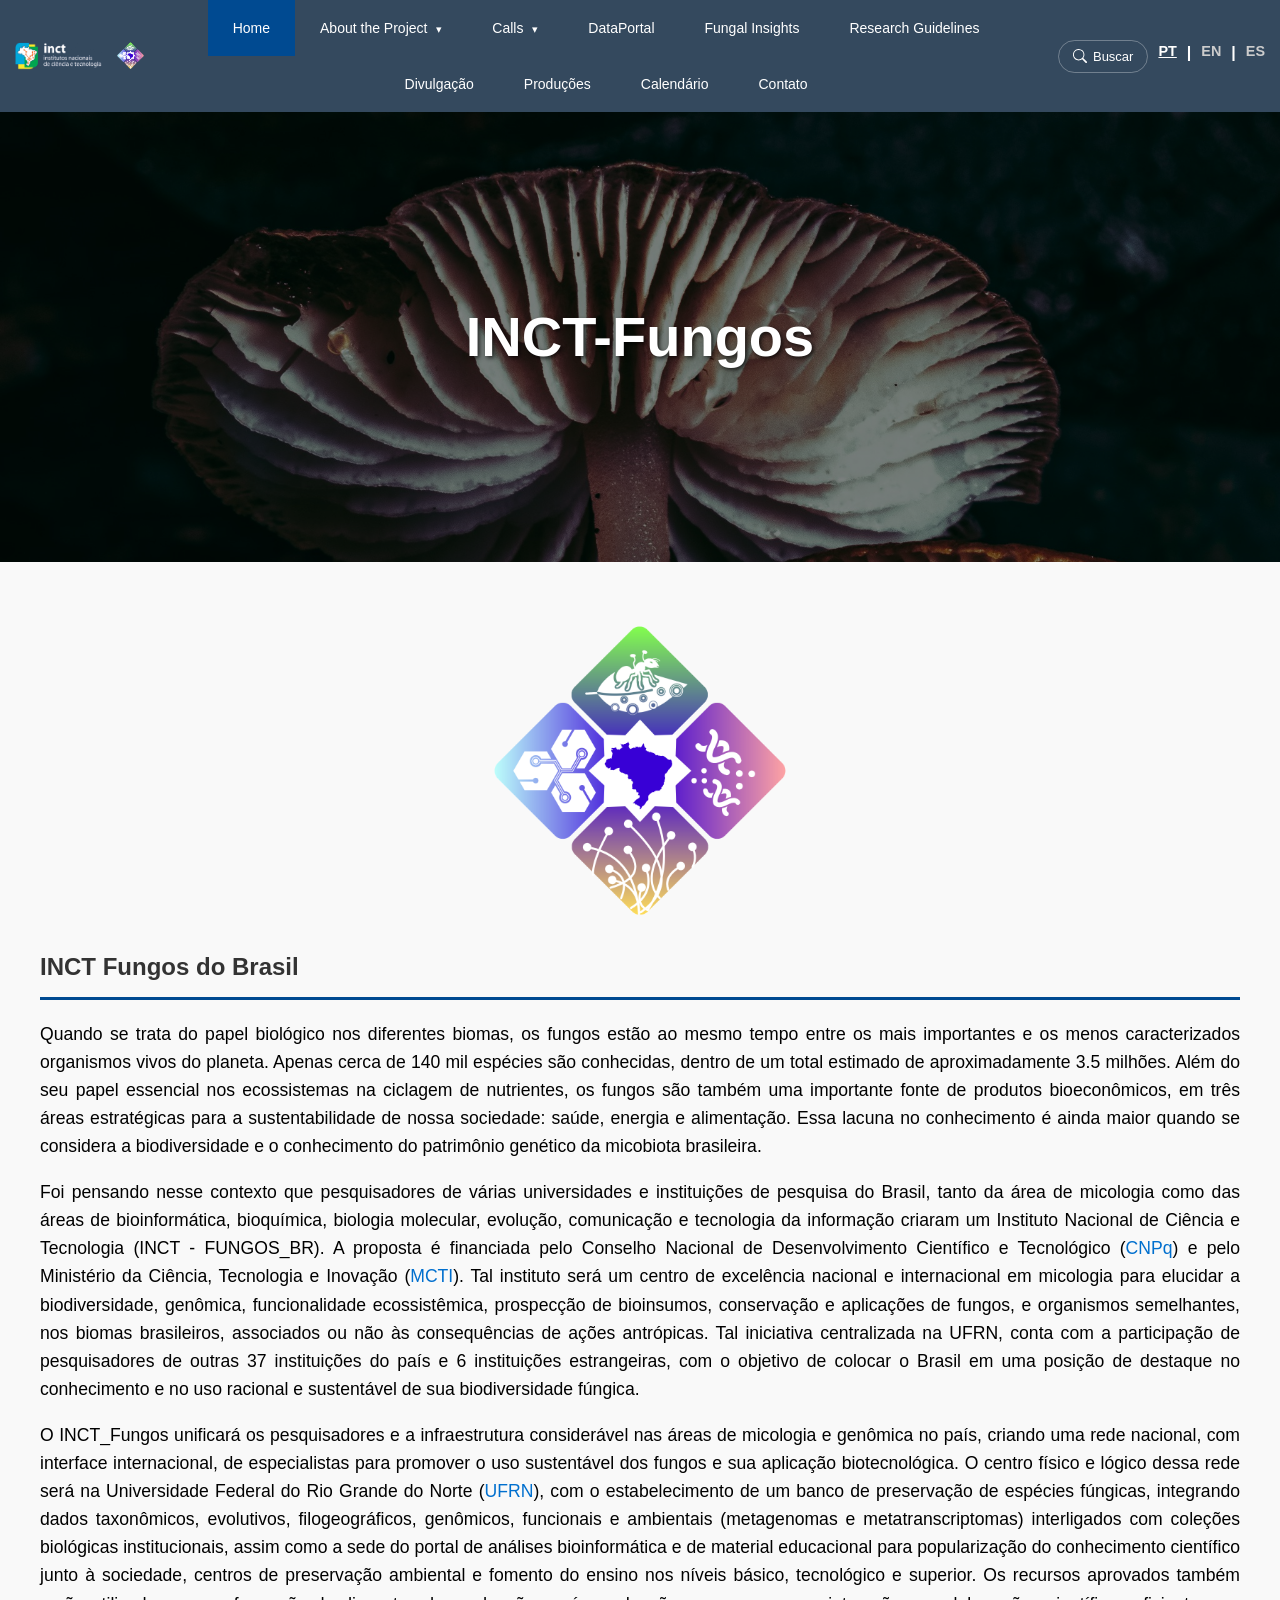
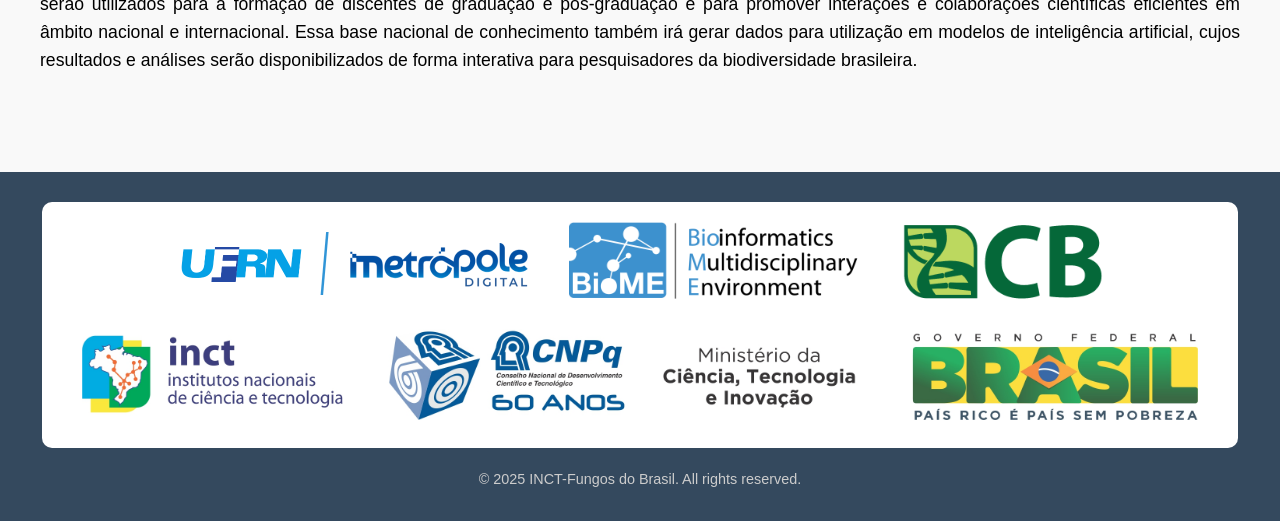
==== commit 80e4037a: "feat: add scientific productions tab and styling for research publications" ====
--- a/index.html
+++ b/index.html
@@ -60,7 +60,7 @@
             <button class="tab-link" onclick="openTab(event, 'fungalinsights')">Fungal Insights</button>
             <button class="tab-link" onclick="openTab(event, 'guidelines')">Research Guidelines</button>
             <button class="tab-link" onclick="openTab(event, 'outreach')">Divulgação</button>
-            <button class="tab-link" onclick="openTab(event, 'surveys')">Pesquisas</button>
+            <button class="tab-link" onclick="openTab(event, 'productions')">Produções</button>
             <button class="tab-link" onclick="openTab(event, 'calendar')">Calendário</button>
             <button class="tab-link" onclick="openTab(event, 'contact')">Contato</button>
         </div>
@@ -2005,7 +2005,7 @@
                         </p>
                         <ul>
                             <li>Download template: <a
-                                    href="https://docs.google.com/document/d/1PBy56uIsDdNsmC2odTG8pXITUQH8mWG3/edit?usp=sharing&ouid=112422881351874849096&rtpof=true&sd=true"
+                                    href="documents/SciLedger_Paper_Template-2.docx"
                                     target="_blank">Click here</a> </li>
                         </ul>
                         <ul>
@@ -2781,12 +2781,62 @@
             </div>
         </div>
 
-        <div id="surveys" class="tab-content">
-            <h2>Pesquisas</h2>
-            <div style="display: flex; justify-content: center;">
-                <iframe
-                    src="https://docs.google.com/forms/d/e/1FAIpQLSd2QAKR_EOlftRl2IchDcR3IzsQhA0wJ-nABrr8z5fdjArQ8w/viewform?embedded=true"
-                    width="640" height="2536" frameborder="0" marginheight="0" marginwidth="0">Carregando…</iframe>
+        <div id="productions" class="tab-content">
+            <h2>Produção Científica associada ao INCT Fungos-BR</h2>
+            <h3>Artigos</h3>
+            <div class="publications-list">
+                <div class="inst-card">
+                    <h4>Splitting and filling the gaps: a reorganization of Corymbiglomeraceae and new taxa from
+                        trans-Pacific tropical regions</h4>
+                    <p><strong>Autores:</strong> Crossay T, Polo-Marcial MH, Esmaeilzadeh-Salestani K, Queiroz MB,
+                        Lima JLR, Lara-Pérez LA, de la Fuente JI, Szczecińska S, Wong M, Tedersoo L, Goto BT e
+                        Magurno F</p>
+                    <p><strong>Instituição (dos principais pesquisadores brasileiros):</strong> Universidade Federal
+                        do Rio Grande do Norte</p>
+                    <p><strong>Data de Publicação:</strong> 10 de maio de 2026</p>
+                    <p><strong>Revista:</strong> Frontiers in Microbiology</p>
+                    <p><strong>DOI:</strong> <a href="https://doi.org/10.3389/fmicb.2026.1798260"
+                            target="_blank">10.3389/fmicb.2026.1798260</a></p>
+                </div>
+                <div class="inst-card">
+                    <h4>Mapping knowledge on Arbuscular Mycorrhizal Fungi in the Amazon rainforest: a systematic
+                        review of diversity, distribution and symbiotic interactions</h4>
+                    <p><strong>Autores:</strong> Mariana Bessa de Queiroz, Juliana Rayssa Barros Felix, Amanda Regis
+                        Assunção e Bruno Tomio Goto</p>
+                    <p><strong>Instituição (dos principais pesquisadores brasileiros):</strong> Universidade Federal
+                        do Rio Grande do Norte</p>
+                    <p><strong>Data de Publicação:</strong> 11 de maio de 2026</p>
+                    <p><strong>Revista:</strong> ACTA AMAZONICA</p>
+                    <p><strong>DOI:</strong> <a href="https://doi.org/10.1590/1809-4392202501102"
+                            target="_blank">10.1590/1809-4392202501102</a></p>
+                </div>
+                <div class="inst-card">
+                    <h4>Cladosporium from caves of the Brazilian savannah (Cerrado) and the description of six new
+                        species</h4>
+                    <p><strong>Autores:</strong> Pedro H. Félix-Oliveira, José F. S. A. Prazeres, Layanne O. Ferro,
+                        Ana C. A. Antunes, Caroline F. Lima, Dominnyke S. S. Neves, Emily O. Fonseca, Lorena S.
+                        Miranda, Renata S. Momoli, Cristina M. Souza-Motta, Konstanze Bensch, Pedro W. Crous e
+                        Jadson D. P. Bezerra</p>
+                    <p><strong>Instituição (dos principais pesquisadores brasileiros):</strong> Universidade Federal
+                        de Goiás</p>
+                    <p><strong>Data de Publicação:</strong> 3 de junho de 2026</p>
+                    <p><strong>Revista:</strong> IMA Fungus</p>
+                    <p><strong>DOI:</strong> <a href="https://doi.org/10.3897/imafungus.17.191673"
+                            target="_blank">10.3897/imafungus.17.191673</a></p>
+                </div>
+                <div class="inst-card">
+                    <h4>Revision of Archaeosporomycetes with four fungal orders: Archaeosporales, Ambisporales,
+                        Geosiphonales and Polonosporales</h4>
+                    <p><strong>Autores:</strong> Fritz Oehl, Janusz Błaszkowski, Ewald Sieverding, Piotr Niezgoda,
+                        Thays Gabrielle Lins de Oliveira, Daniele Magna Azevedo de Assis, Viviane Monique Santos,
+                        Bruno Tomio Goto, Mike Anderson Corazon-Guivin & Gladstone Alves da Silva</p>
+                    <p><strong>Instituição (dos principais pesquisadores brasileiros):</strong> Universidade Federal
+                        de Pernambuco; Universidade Federal do Rio Grande do Norte</p>
+                    <p><strong>Data de Publicação:</strong> 16 de julho de 2026</p>
+                    <p><strong>Revista:</strong> Sydowia</p>
+                    <p><strong>DOI:</strong> <a href="https://doi.org/10.12905/0380.sydowia79-2027-00125"
+                            target="_blank">10.12905/0380.sydowia79-2027-00125</a></p>
+                </div>
             </div>
         </div>
 
@@ -2804,6 +2854,12 @@
             <div class="contact-info" style="text-align: center; font-size: 1.2em;">
                 <p>&#9993; <a href="mailto:inct-fungos@imd.ufrn.br">inct-fungos@imd.ufrn.br</a></p>
                 <p>&#9993; <a href="mailto:bruno.goto@ufrn.br">bruno.goto@ufrn.br</a></p>
+            </div>
+            <h3 style="text-align: center;">Formulário de Contato</h3>
+            <div style="display: flex; justify-content: center;">
+                <iframe
+                    src="https://docs.google.com/forms/d/e/1FAIpQLSd2QAKR_EOlftRl2IchDcR3IzsQhA0wJ-nABrr8z5fdjArQ8w/viewform?embedded=true"
+                    width="640" height="2536" frameborder="0" marginheight="0" marginwidth="0">Carregando…</iframe>
             </div>
         </div>
 
--- a/css/styles.css
+++ b/css/styles.css
@@ -625,6 +625,28 @@
     font-style: italic;
 }
 
+.publications-list {
+    display: flex;
+    flex-direction: column;
+    gap: 20px;
+    max-width: 900px;
+    margin: 0 auto;
+}
+
+.publications-list .inst-card {
+    text-align: left;
+}
+
+.publications-list .inst-card h4 {
+    font-style: italic;
+    margin-bottom: 12px;
+}
+
+.publications-list .inst-card p {
+    margin: 6px 0;
+    color: #444;
+}
+
 .country-section {
     display: flex;
     flex-wrap: wrap;
